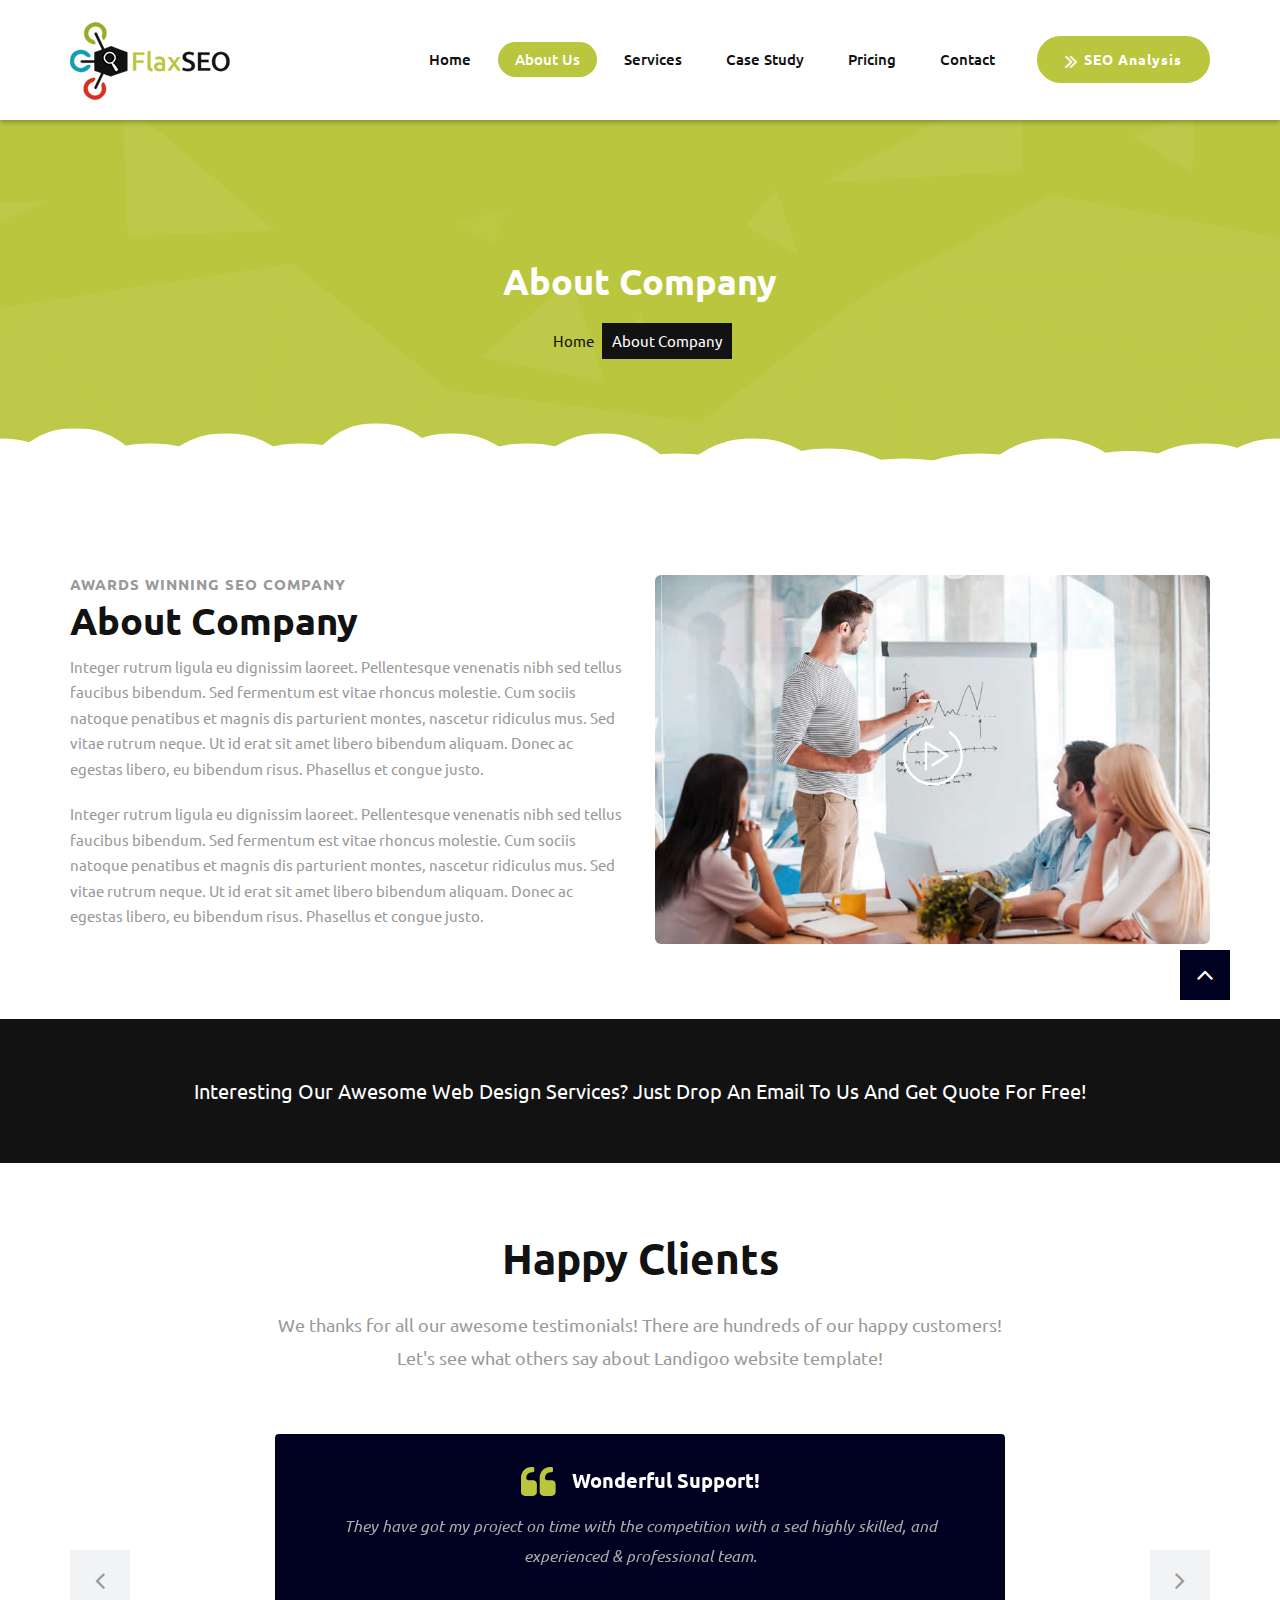
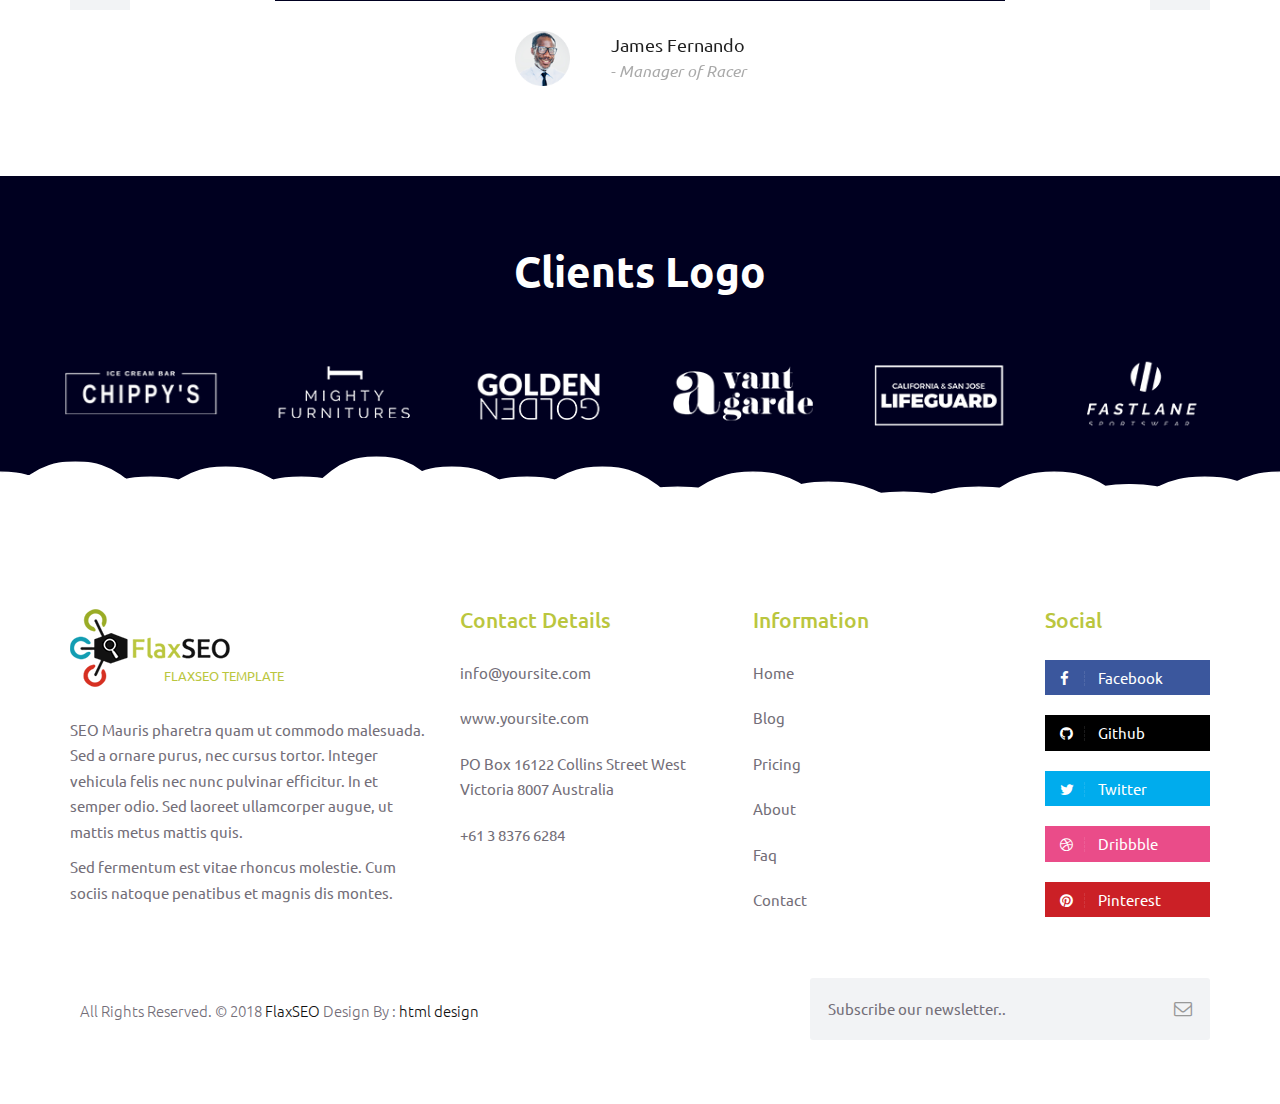
==== stanis/about.html @ b64c6bc9 "all pages" ====
<!DOCTYPE html>
<html lang="en">

    <!-- Basic -->
    <meta charset="utf-8">
    <meta http-equiv="X-UA-Compatible" content="IE=edge">   
   
    <!-- Mobile Metas -->
    <meta name="viewport" content="width=device-width, minimum-scale=1.0, maximum-scale=1.0, user-scalable=no">
 
     <!-- Site Metas -->
    <title>FlaxSEO - Responsive HTML5 Template</title>  
    <meta name="keywords" content="">
    <meta name="description" content="">
    <meta name="author" content="">

    <!-- Site Icons -->
    <link rel="shortcut icon" href="images/favicon.ico" type="image/x-icon" />
    <link rel="apple-touch-icon" href="images/apple-touch-icon.png">

    <!-- Bootstrap CSS -->
    <link rel="stylesheet" href="css/bootstrap.min.css">
    <!-- Site CSS -->
    <link rel="stylesheet" href="style.css">
    <!-- Colors CSS -->
    <link rel="stylesheet" href="css/colors.css">
    <!-- ALL VERSION CSS -->
    <link rel="stylesheet" href="css/versions.css">
    <!-- Responsive CSS -->
    <link rel="stylesheet" href="css/responsive.css">
    <!-- Custom CSS -->
    <link rel="stylesheet" href="css/custom.css">

    <!--[if lt IE 9]>
      <script src="https://oss.maxcdn.com/libs/html5shiv/3.7.0/html5shiv.js"></script>
      <script src="https://oss.maxcdn.com/libs/respond.js/1.4.2/respond.min.js"></script>
    <![endif]-->

</head>
<body class="seo_version">

	<!-- LOADER -->
	<div id="preloader">
		<div id="cupcake" class="box">
			<span class="letter">L</span>
			<div class="cupcakeCircle box">
				<div class="cupcakeInner box">
					<div class="cupcakeCore box"></div>
				</div>
			</div>
			<span class="letter box">A</span>
			<span class="letter box">D</span>
			<span class="letter box">I</span>
			<span class="letter box">N</span>
			<span class="letter box">G</span>
		</div>
	</div>
	<!-- END LOADER -->

    <header class="header header_style_01">
        <nav class="megamenu navbar navbar-default">
            <div class="container">
                <div class="navbar-header">
                    <button type="button" class="navbar-toggle collapsed" data-toggle="collapse" data-target="#navbar" aria-expanded="false" aria-controls="navbar">
                        <span class="sr-only">Toggle navigation</span>
                        <span class="icon-bar"></span>
                        <span class="icon-bar"></span>
                        <span class="icon-bar"></span>
                    </button>
                    <a class="navbar-brand" href="index.html"><img src="images/logos/logo-seo.png" alt="image"></a>
                </div>
                <div id="navbar" class="navbar-collapse collapse">
					<ul class="nav navbar-nav navbar-right hidden-md hidden-sm hidden-xs">
                        <li><a class="btn-light btn-radius btn-brd top-btn" href="#"><i class="fa fa-angle-double-right"></i>SEO Analysis</a></li>
                    </ul>
                    <ul class="nav navbar-nav navbar-right menu-top">
                        <li><a href="index.html">Home</a></li>
                        <li><a class="active" href="about.html">About Us </a></li>
                        <li><a href="services.html">Services</a></li>
                        <li><a href="case-study.html">Case Study</a></li>
                        <li><a href="pricing.html">Pricing</a></li>
                        <li><a href="contact.html">Contact</a></li>
                    </ul>
                </div>
            </div>
        </nav>
    </header>

    <div class="all-page-title" style="background-image:url(images/pattern-4.png);">
        <div class="container text-center">
            <h1>About Company</h1>
        </div>
		<!--Page -->
        <div class="page-info">
            <div class="container">
            	<div class="inner-container">
                    <ul class="bread-crumb">
                        <li><a href="index.html">Home</a></li>
                        <li><span>About Company</span></li>
                    </ul>
                </div>
            </div>
        </div>
        <!--End Page-->
    </div><!-- end section -->

    <svg id="clouds" class="hidden-xs" xmlns="http://www.w3.org/2000/svg" version="1.1" width="100%" height="100" viewBox="0 0 85 100" preserveAspectRatio="none">
        <path d="M-5 100 Q 0 20 5 100 Z
            M0 100 Q 5 0 10 100
            M5 100 Q 10 30 15 100
            M10 100 Q 15 10 20 100
            M15 100 Q 20 30 25 100
            M20 100 Q 25 -10 30 100
            M25 100 Q 30 10 35 100
            M30 100 Q 35 30 40 100
            M35 100 Q 40 10 45 100
            M40 100 Q 45 50 50 100
            M45 100 Q 50 20 55 100
            M50 100 Q 55 40 60 100
            M55 100 Q 60 60 65 100
            M60 100 Q 65 50 70 100
            M65 100 Q 70 20 75 100
            M70 100 Q 75 45 80 100
            M75 100 Q 80 30 85 100
            M80 100 Q 85 20 90 100
            M85 100 Q 90 50 95 100
            M90 100 Q 95 25 100 100
            M95 100 Q 100 15 105 100 Z">
        </path>
    </svg>

    <div id="about" class="section wb nopadtop">
        <div class="container">
            <div class="row">
				<div class="col-md-6 m40">
                    <div class="message-box">
                        <h4>Awards Winning SEO Company</h4>
                        <h2>About Company</h2>
                        <p> Integer rutrum ligula eu dignissim laoreet. Pellentesque venenatis nibh sed tellus faucibus bibendum. Sed fermentum est vitae rhoncus molestie. Cum sociis natoque penatibus et magnis dis parturient montes, nascetur ridiculus mus. Sed vitae rutrum neque. Ut id erat sit amet libero bibendum aliquam. Donec ac egestas libero, eu bibendum risus. Phasellus et congue justo. </p>
						<p> Integer rutrum ligula eu dignissim laoreet. Pellentesque venenatis nibh sed tellus faucibus bibendum. Sed fermentum est vitae rhoncus molestie. Cum sociis natoque penatibus et magnis dis parturient montes, nascetur ridiculus mus. Sed vitae rutrum neque. Ut id erat sit amet libero bibendum aliquam. Donec ac egestas libero, eu bibendum risus. Phasellus et congue justo. </p>
                    </div><!-- end messagebox -->
                </div><!-- end col -->
				
                <div class="col-md-6">
                    <div class="post-media wow fadeIn">
                        <img src="uploads/about_01.jpg" alt="" class="img-responsive img-rounded">
                        <a href="http://www.youtube.com/watch?v=nrJtHemSPW4" data-rel="prettyPhoto[gal]" class="playbutton"><i class="flaticon-play-button"></i></a>
                    </div><!-- end media -->
                </div><!-- end col -->
            </div><!-- end row -->
        </div><!-- end container -->
    </div><!-- end section -->

    <section class="section nopad cac text-center">
        <a href="#"><h3>Interesting our awesome web design services? Just drop an email to us and get quote for free!</h3></a>
    </section>

    <div id="testimonials" class="section wb">
        <div class="container">
            <div class="section-title text-center">
                <h3>Happy Clients</h3>
                <p class="lead">We thanks for all our awesome testimonials! There are hundreds of our happy customers! <br>Let's see what others say about Landigoo website template!</p>
            </div><!-- end title -->

            <div class="row">
                <div class="col-md-12 col-sm-12">
                    <div class="testi-carousel owl-carousel owl-theme">
                        <div class="testimonial clearfix">
                            <div class="desc">
                                <h3><i class="fa fa-quote-left"></i> Wonderful Support!</h3>
                                <p class="lead">They have got my project on time with the competition with a sed highly skilled, and experienced & professional team.</p>
                            </div>
                            <div class="testi-meta">
                                <img src="uploads/testi_01.png" alt="" class="img-responsive alignleft">
                                <h4>James Fernando <small>- Manager of Racer</small></h4>
                            </div>
                            <!-- end testi-meta -->
                        </div>
                        <!-- end testimonial -->

                        <div class="testimonial clearfix">
                            <div class="desc">
                                <h3><i class="fa fa-quote-left"></i> Awesome Services!</h3>
                                <p class="lead">Explain to you how all this mistaken idea of denouncing pleasure and praising pain was born and I will give you completed.</p>
                            </div>
                            <div class="testi-meta">
                                <img src="uploads/testi_02.png" alt="" class="img-responsive alignleft">
                                <h4>Jacques Philips <small>- Designer</small></h4>
                            </div>
                            <!-- end testi-meta -->
                        </div>
                        <!-- end testimonial -->

                        <div class="testimonial clearfix">
                            <div class="desc">
                                <h3><i class="fa fa-quote-left"></i> Great & Talented Team!</h3>
                                <p class="lead">The master-builder of human happines no one rejects, dislikes avoids pleasure itself, because it is very pursue pleasure. </p>
                            </div>
                            <div class="testi-meta">
                                <img src="uploads/testi_03.png" alt="" class="img-responsive alignleft">
                                <h4>Venanda Mercy <small>- Newyork City</small></h4>
                            </div>
                            <!-- end testi-meta -->
                        </div>
                        <!-- end testimonial -->
                        <div class="testimonial clearfix">
                            <div class="desc">
                                <h3><i class="fa fa-quote-left"></i> Wonderful Support!</h3>
                                <p class="lead">They have got my project on time with the competition with a sed highly skilled, and experienced & professional team.</p>
                            </div>
                            <div class="testi-meta">
                                <img src="uploads/testi_01.png" alt="" class="img-responsive alignleft">
                                <h4>James Fernando <small>- Manager of Racer</small></h4>
                            </div>
                            <!-- end testi-meta -->
                        </div>
                        <!-- end testimonial -->

                        <div class="testimonial clearfix">
                            <div class="desc">
                                <h3><i class="fa fa-quote-left"></i> Awesome Services!</h3>
                                <p class="lead">Explain to you how all this mistaken idea of denouncing pleasure and praising pain was born and I will give you completed.</p>
                            </div>
                            <div class="testi-meta">
                                <img src="uploads/testi_02.png" alt="" class="img-responsive alignleft">
                                <h4>Jacques Philips <small>- Designer</small></h4>
                            </div>
                            <!-- end testi-meta -->
                        </div>
                        <!-- end testimonial -->

                        <div class="testimonial clearfix">
                            <div class="desc">
                                <h3><i class="fa fa-quote-left"></i> Great & Talented Team!</h3>
                                <p class="lead">The master-builder of human happines no one rejects, dislikes avoids pleasure itself, because it is very pursue pleasure. </p>
                            </div>
                            <div class="testi-meta">
                                <img src="uploads/testi_03.png" alt="" class="img-responsive alignleft">
                                <h4>Venanda Mercy <small>- Newyork City</small></h4>
                            </div>
                            <!-- end testi-meta -->
                        </div><!-- end testimonial -->
                    </div><!-- end carousel -->
                </div><!-- end col -->
            </div><!-- end row -->
        </div><!-- end container -->
    </div><!-- end section -->

    <div id="support" class="section db">
        <div class="container">
            <div class="section-title text-center">
                <h3>Clients Logo</h3>
            </div><!-- end title -->

            <div class="row">
                <div id="logo-carousel" class="owl-carousel">
					<div> <img src="uploads/logo_01.png" alt=""> </div>
					<div> <img src="uploads/logo_02.png" alt=""> </div>
					<div> <img src="uploads/logo_03.png" alt=""> </div>
					<div> <img src="uploads/logo_04.png" alt=""> </div>
					<div> <img src="uploads/logo_05.png" alt=""> </div>
					<div> <img src="uploads/logo_06.png" alt=""> </div>
					<div> <img src="uploads/logo_01.png" alt=""> </div>
					<div> <img src="uploads/logo_02.png" alt=""> </div>
				</div>
            </div><!-- end row -->
        </div><!-- end container -->
    </div><!-- end section -->

    <svg id="clouds1" class="hidden-xs" xmlns="http://www.w3.org/2000/svg" version="1.1" width="100%" height="100" viewBox="0 0 85 100" preserveAspectRatio="none">
        <path d="M-5 100 Q 0 20 5 100 Z
            M0 100 Q 5 0 10 100
            M5 100 Q 10 30 15 100
            M10 100 Q 15 10 20 100
            M15 100 Q 20 30 25 100
            M20 100 Q 25 -10 30 100
            M25 100 Q 30 10 35 100
            M30 100 Q 35 30 40 100
            M35 100 Q 40 10 45 100
            M40 100 Q 45 50 50 100
            M45 100 Q 50 20 55 100
            M50 100 Q 55 40 60 100
            M55 100 Q 60 60 65 100
            M60 100 Q 65 50 70 100
            M65 100 Q 70 20 75 100
            M70 100 Q 75 45 80 100
            M75 100 Q 80 30 85 100
            M80 100 Q 85 20 90 100
            M85 100 Q 90 50 95 100
            M90 100 Q 95 25 100 100
            M95 100 Q 100 15 105 100 Z">
        </path>
    </svg>

	<footer class="footer">
        <div class="container">
            <div class="row">
                <div class="col-md-4 col-sm-4 col-xs-12">
                    <div class="widget clearfix">
                        <div class="widget-title">
                            <img src="images/logos/logo-light.png" alt="">
                            <small>FlaxSEO Template</small>
                        </div>
                        <p> SEO Mauris pharetra quam ut commodo malesuada. Sed a ornare purus, nec cursus tortor. Integer vehicula felis nec nunc pulvinar efficitur. In et semper odio. Sed laoreet ullamcorper augue, ut mattis metus mattis quis.</p>
                        <p>Sed fermentum est vitae rhoncus molestie. Cum sociis natoque penatibus et magnis dis montes.</p>
                    </div><!-- end clearfix -->
                </div><!-- end col -->

                <div class="col-md-3 col-sm-3 col-xs-12">
                    <div class="widget clearfix">
                        <div class="widget-title">
                            <h3>Contact Details</h3>
                        </div>

                        <ul class="footer-links">
                            <li><a href="mailto:#">info@yoursite.com</a></li>
                            <li><a href="#">www.yoursite.com</a></li>
                            <li>PO Box 16122 Collins Street West Victoria 8007 Australia</li>
                            <li>+61 3 8376 6284</li>
                        </ul><!-- end links -->
                    </div><!-- end clearfix -->
                </div><!-- end col -->

                <div class="col-md-3 col-sm-3 col-xs-12">
                    <div class="widget clearfix">
                        <div class="widget-title">
                            <h3>Information</h3>
                        </div>

                        <ul class="footer-links">
                            <li><a href="#">Home</a></li>
                            <li><a href="#">Blog</a></li>
                            <li><a href="#">Pricing</a></li>
							<li><a href="#">About</a></li>
							<li><a href="#">Faq</a></li>
							<li><a href="#">Contact</a></li>
                        </ul><!-- end links -->
                    </div><!-- end clearfix -->
                </div><!-- end col -->

                <div class="col-md-2 col-sm-2 col-xs-12">
                    <div class="widget clearfix">
                        <div class="widget-title">
                            <h3>Social</h3>
                        </div>
                        <ul class="footer-links social-md">
                            <li><a class="fb" href="#"><i class="fa fa-facebook"></i> Facebook</a></li>
                            <li><a class="gi" href="#"><i class="fa fa-github"></i> Github</a></li>
                            <li><a class="tw" href="#"><i class="fa fa-twitter"></i> Twitter</a></li>
                            <li><a class="dr" href="#"><i class="fa fa-dribbble"></i> Dribbble</a></li>
                            <li><a class="pi" href="#"><i class="fa fa-pinterest"></i> Pinterest</a></li>
                        </ul><!-- end links -->
                    </div><!-- end clearfix -->
                </div><!-- end col -->
            </div><!-- end row -->
        </div><!-- end container -->
    </footer><!-- end footer -->
	
    <div class="copyrights">
        <div class="container">
            <div class="footer-distributed">
                <div class="footer-left">
                    <p class="footer-company-name">All Rights Reserved. &copy; 2018 <a href="#">FlaxSEO</a> Design By : <a href="https://html.design/">html design</a></p>
                </div>

                <div class="footer-right">
                    <form method="get" action="#">
                        <input placeholder="Subscribe our newsletter.." name="search">
                        <i class="fa fa-envelope-o"></i>
                    </form>
                </div>
            </div>
        </div><!-- end container -->
    </div><!-- end copyrights -->

    <a href="#" id="scroll-to-top" class="dmtop global-radius"><i class="fa fa-angle-up"></i></a>

    <!-- ALL JS FILES -->
    <script src="js/all.js"></script>
    <!-- ALL PLUGINS -->
    <script src="js/custom.js"></script>

</body>
</html>
---- stanis/style.css ----
/*------------------------------------------------------------------
    Version: 1.0
-------------------------------------------------------------------*/


/*------------------------------------------------------------------
    [Table of contents]

    1. IMPORT FONTS
    2. IMPORT FILES
    3. SKELETON
    4. WP CORE
    5. HEADER
    6. SECTIONS
    7. SECTIONS
    8. PORTFOLIO
    9. TESTIMONIALS
    10. PRICING TABLES
    11. ICON BOXES
    12. MESSAGE BOXES
    13. FEATURES
    14. CONTACT
    15. FOOTER
    16. MISC
    17. BUTTONS
-------------------------------------------------------------------*/


/*------------------------------------------------------------------
    IMPORT FONTS
-------------------------------------------------------------------*/

@import url('https://fonts.googleapis.com/css?family=Ubuntu:300,400,500,700');

/*------------------------------------------------------------------
    IMPORT FILES
-------------------------------------------------------------------*/

@import url(css/animate.css);
@import url(css/flaticon.css);
@import url(css/prettyPhoto.css);
@import url(css/owl.carousel.css);
@import url(css/font-awesome.min.css);

/*------------------------------------------------------------------
    SKELETON
-------------------------------------------------------------------*/

body {
    color: #999;
    font-size: 15px;
    font-family: 'Ubuntu', sans-serif; 
    line-height: 1.7;
}

body.demos .section {
    background: url(images/bg.png) repeat top center #f2f3f5;
}

body.demos .section-title img {
    max-width: 280px;
    display: block;
    margin: 10px auto;
}

body.demos .service-widget h3 {
    border-bottom: 1px solid #ededed;
    font-size: 18px;
    padding: 20px 0;
    background-color: #ffffff;
}

body.demos .service-widget {
    margin: 0 0 30px;
    padding: 30px;
    background-color: #fff
}

body.demos .container-fluid {
    max-width: 1080px
}

a {
    color: #1f1f1f;
    text-decoration: none !important;
    outline: none !important;
    -webkit-transition: all .3s ease-in-out;
    -moz-transition: all .3s ease-in-out;
    -ms-transition: all .3s ease-in-out;
    -o-transition: all .3s ease-in-out;
    transition: all .3s ease-in-out;
}

h1,
h2,
h3,
h4,
h5,
h6 {
    letter-spacing: 0;
    font-weight: normal;
    position: relative;
    padding: 0 0 10px 0;
    font-weight: normal;
    line-height: 120% !important;
    color: #121212;
    margin: 0
}

h1 {
    font-size: 24px
}

h2 {
    font-size: 22px
}

h3 {
    font-size: 18px
}

h4 {
    font-size: 16px
}

h5 {
    font-size: 14px
}

h6 {
    font-size: 13px
}

h1 a,
h2 a,
h3 a,
h4 a,
h5 a,
h6 a {
    color: #212121;
    text-decoration: none!important;
    opacity: 1
}

h1 a:hover,
h2 a:hover,
h3 a:hover,
h4 a:hover,
h5 a:hover,
h6 a:hover {
    opacity: .8
}

a {
    color: #1f1f1f;
    text-decoration: none;
    outline: none;
}

a,
.btn {
    text-decoration: none !important;
    outline: none !important;
    -webkit-transition: all .3s ease-in-out;
    -moz-transition: all .3s ease-in-out;
    -ms-transition: all .3s ease-in-out;
    -o-transition: all .3s ease-in-out;
    transition: all .3s ease-in-out;
}

.btn-custom {
    margin-top: 20px;
    background-color: transparent !important;
    border: 2px solid #ddd;
    padding: 12px 40px;
    font-size: 16px;
}

.lead {
    font-size: 18px;
    line-height: 30px;
    color: #767676;
    margin: 0;
    padding: 0;
}

blockquote {
    margin: 20px 0 20px;
    padding: 30px;
}

ul, li, ol{
	margin: 0px;
	padding: 0px;
	list-style: none;
}


/*------------------------------------------------------------------
    WP CORE
-------------------------------------------------------------------*/

.first {
    clear: both
}

.last {
    margin-right: 0
}

.alignnone {
    margin: 5px 20px 20px 0;
}

.aligncenter,
div.aligncenter {
    display: block;
    margin: 5px auto 5px auto;
}

.alignright {
    float: right;
    margin: 10px 0 20px 20px;
}

.alignleft {
    float: left;
    margin: 10px 20px 20px 0;
}

a img.alignright {
    float: right;
    margin: 10px 0 20px 20px;
}

a img.alignnone {
    margin: 10px 20px 20px 0;
}

a img.alignleft {
    float: left;
    margin: 10px 20px 20px 0;
}

a img.aligncenter {
    display: block;
    margin-left: auto;
    margin-right: auto
}

.wp-caption {
    background: #fff;
    border: 1px solid #f0f0f0;
    max-width: 96%;
    /* Image does not overflow the content area */
    padding: 5px 3px 10px;
    text-align: center;
}

.wp-caption.alignnone {
    margin: 5px 20px 20px 0;
}

.wp-caption.alignleft {
    margin: 5px 20px 20px 0;
}

.wp-caption.alignright {
    margin: 5px 0 20px 20px;
}

.wp-caption img {
    border: 0 none;
    height: auto;
    margin: 0;
    max-width: 98.5%;
    padding: 0;
    width: auto;
}

.wp-caption p.wp-caption-text {
    font-size: 11px;
    line-height: 17px;
    margin: 0;
    padding: 0 4px 5px;
}


/* Text meant only for screen readers. */

.screen-reader-text {
    clip: rect(1px, 1px, 1px, 1px);
    position: absolute !important;
    height: 1px;
    width: 1px;
    overflow: hidden;
}

.screen-reader-text:focus {
    background-color: #f1f1f1;
    border-radius: 3px;
    box-shadow: 0 0 2px 2px rgba(0, 0, 0, 0.6);
    clip: auto !important;
    color: #21759b;
    display: block;
    font-size: 14px;
    font-size: 0.875rem;
    font-weight: bold;
    height: auto;
    left: 5px;
    line-height: normal;
    padding: 15px 23px 14px;
    text-decoration: none;
    top: 5px;
    width: auto;
    z-index: 100000;
    /* Above WP toolbar. */
}

/*------------------------------------------------------------------
    Preloader
-------------------------------------------------------------------*/

#cupcake{
	flex-direction:row;
	-webkit-flex-direction:row;
	-ms-flex-direction:row;
	-mos-flex-direction:row;
	-o-flex-direction:row;
	justify-content:center;
	-webkit-justify-content:center;
	-ms-justify-content:center;
	height:100%;
	width:100%;
	background-color:#bac63e;    
}

.letter{
    font-size:100px;
    color:#222;
    font-family:tahoma;
}

.box{
    display: box;
	display: -webkit-box;
	display: -moz-box;
	display: -ms-flexbox;
	display: -webkit-flex;
	display: flex;
}

.cupcakeCircle, .cupcakeInner, .cupcakeCore{
     border-radius:50%;
    -webkit-border-radius:50%;
    -moz-border-radius:50%;
    -ms-border-radius:50%;
}

.cupcake, .letter, .cupcakeCircle, .cupcakeInner, .cupcakeCore{
    flex:none;
    -webkit-flex:none;
    -moz-flex:none;
    -ms-flex:none;
    -o-flex:none;
}

.letter, .cupcakeCircle{
    align-self:center;
    -webkit-align-self:center;
    -moz-align-self:center;
    -o-align-self:center;
    -ms-align-self:center;
}
.cupcakeCircle{
    align-items:center;
    -ms-align-items:center;
    justify-content:center;
    -ms-justify-content:center;
    height:100px;
    width:100px;
    background-color:#222;
}

.cupcakeInner{
    align-self:center;
    -ms-align-self:center;
    justify-content:center;
    -ms-justify-content:center;
    height:50%;
    width:50%;
    background-color:#bac63e;
    -webkit-animation-name:cupcakeAnimate;
    -webkit-animation-duration:500ms;
    -webkit-animation-direction:alternate;
    -webkit-animation-timing-function:ease-in-out;
    -webkit-animation-iteration-count:infinite;
    
}
.cupcakeCore{
    align-self:center;
    -ms-align-self:center;
    height:25%;
    width:25%;
    background-color:#222;
    -webkit-animation-name:coreAnimate;
    -webkit-animation-duration:1s;
    -webkit-animation-direction:alternate;
    -webkit-animation-timing-function:ease-in-out;
    -webkit-animation-iteration-count:infinite;
}

@-webkit-keyframes cupcakeAnimate{
        to{ height:90%; width:90%; }
}
@keyframes cupcakeAnimate{
    to{ height:90%; width:90%; }
}

@-webkit-keyframes coreAnimate{
    to{ height:90%; width:90%; }
}
@keyframes coreAnimate{
    to{ height:90%; width:90%; }
}



/*------------------------------------------------------------------
    HEADER
-------------------------------------------------------------------*/

.megamenu .nav,
.megamenu .collapse,
.megamenu .dropup,
.megamenu .dropdown {
    position: static;
}

.megamenu .container-fluid {
    position: relative;
}

.megamenu .dropdown-menu {
    left: auto;
}

.megamenu .megamenu-content {
    padding: 20px 30px;
}

.megamenu .dropdown.megamenu-fw .dropdown-menu {
    left: 0;
    right: 0;
}

.megamenu .list-unstyled {
    min-width: 200px;
}

.header_style_01 {
    background-color: rgba(255, 255, 255, 1);
    display: block;
    left: 0;
    padding: 20px 40px;
    position: absolute;
    right: 0;
    top: 0;
    width: 100%;
    z-index: 111;
	-webkit-box-shadow: 0px 2px 5px 0px rgba(0,0,0,0.30);
	-moz-box-shadow: 0px 2px 5px 0px rgba(0,0,0,0.30);
	box-shadow: 0px 2px 5px 0px rgba(0,0,0,0.30);
}

.header_style_01 .navbar-default {
    background-color: transparent;
    border: 0;
}

.header_style_01 .navbar,
.header_style_01 .navbar-nav,
.header_style_01 .navbar-default,
.header_style_01 .nav {
    margin-bottom: 0 !important;
}

.header_style_01 .navbar-brand {
    padding: 2px 15px 0 15px;
	height: auto;
}

.header_style_01 .navbar-default .navbar-nav > li > a {
    border-radius: 0;
    color: #121212;
    font-size: 15px;
    font-style: normal;
    font-weight: 400;
    text-transform: capitalize;
    background-color: transparent;
}

.header_style_01 .navbar-default .navbar-nav > li a {
    background-color: transparent;
	font-weight: 500;
	padding: 7px 17px 7px;
	-webkit-border-radius: 33px;
	-ms-border-radius: 33px;
	border-radius: 33px;
	line-height: 21px;
}

.header_style_01 .navbar-default .navbar-nav > li:hover a,
.header_style_01 .navbar-default .navbar-nav > li:focus a {
    background-color: #bac63e;
	color: #ffffff;
}

.header_style_01 .navbar-default .navbar-nav > li a.active{
	background-color: #bac63e;
	color: #ffffff;
}

.header_style_01 .navbar-right > li {
	margin-left: 10px;
    -webkit-transition: all .3s ease-in-out;
    -moz-transition: all .3s ease-in-out;
    -ms-transition: all .3s ease-in-out;
    -o-transition: all .3s ease-in-out;
    transition: all .3s ease-in-out;
}

.header_style_01 .navbar-right > li > a {
    padding-bottom: 10px;
    padding-top: 10px;
}

li.social-links {
    margin: 0 8px;
}

li.social-links a {
    padding: 13px 0 !important;
}

.affix-top {
    overflow: hidden;
    visibility: visible;
    opacity: 1;
    top: -100%;
}

.navbar-nav li {
    position: relative;
}

.navbar-nav span {
    font-size: 24px;
    position: absolute;
    right: 2px;
    top: 13px;
}

.header_style_01 .navbar-default .navbar-nav > li a.btn-light.top-btn{
	position: relative;
	line-height: 24px;
	color: #ffffff;
	font-size: 14px;
	font-weight: 700;
	padding: 9px 26px;
	border-radius: 50px;
	letter-spacing: 1px;
	margin-top: 16px;
	background-color: #bac63e;
	border: 2px solid #bac63e;
	transition: all 0.3s ease;
	-moz-transition: all 0.3s ease;
	-webkit-transition: all 0.3s ease;
	-ms-transition: all 0.3s ease;
	-o-transition: all 0.3s ease;
}

.header_style_01 .navbar-default .navbar-nav > li a.btn-light.top-btn:hover{
	color: #bac63e;
	border-color: #bac63e;
	background: none;
}

.menu-top{
	margin-top: 22px;
}

.fixed-menu .navbar-default{
	position: fixed;
	visibility: hidden;
	left: 0px;
	top: 0px;
	width: 100%;
	padding: 0px 0px;
	background: #ffffff;
	z-index: 0;
	transition: all 500ms ease;
	-moz-transition: all 500ms ease;
	-webkit-transition: all 500ms ease;
	-ms-transition: all 500ms ease;
	-o-transition: all 500ms ease;
	z-index: 999;
	opacity: 1;
	visibility: visible;
	-ms-animation-name: fadeInDown;
	-moz-animation-name: fadeInDown;
	-op-animation-name: fadeInDown;
	-webkit-animation-name: fadeInDown;
	animation-name: fadeInDown;
	-ms-animation-duration: 500ms;
	-moz-animation-duration: 500ms;
	-op-animation-duration: 500ms;
	-webkit-animation-duration: 500ms;
	animation-duration: 500ms;
	-ms-animation-timing-function: linear;
	-moz-animation-timing-function: linear;
	-op-animation-timing-function: linear;
	-webkit-animation-timing-function: linear;
	animation-timing-function: linear;
	-ms-animation-iteration-count: 1;
	-moz-animation-iteration-count: 1;
	-op-animation-iteration-count: 1;
	-webkit-animation-iteration-count: 1;
	animation-iteration-count: 1;
}

.fixed-menu .navbar-default{
	padding: 15px 0px;
	box-shadow: 0 0 8px 0 rgba(0,0,0,.12);
}



/*------------------------------------------------------------------
    SECTIONS
-------------------------------------------------------------------*/

.parallax {
    background-attachment: fixed;
    background-size: cover;
    height: 100%;
    padding: 120px 0;
    position: relative;
    width: 100%;
}

.parallax.parallax-off {
    background-attachment: scroll !important;
    display: block;
    height: 100%;
    min-height: 100%;
    overflow: hidden;
    position: relative;
    background-position: center center;
    vertical-align: sub;
    width: 100%;
    z-index: 2;
}

.no-scroll-xy {
    overflow: hidden !important;
    -webkit-transition: all .4s ease-in-out;
    -moz-transition: all .4s ease-in-out;
    -ms-transition: all .4s ease-in-out;
    -o-transition: all .4s ease-in-out;
    transition: all .4s ease-in-out;
}

.section {
    display: block;
    position: relative;
    overflow: hidden;
    padding: 70px 0;
}

.noover {
    overflow: visible;
}

.noover .btn-dark {
    border: 0 !important;
}

.nopad {
    padding: 0;
}

.nopadtop {
    padding-top: 0;
}

.section.wb {
    background-color: #ffffff;
}

.section.lb {
    background-color: #f2f3f5;
}

.section.db {
    background-color: #1f1f1f;
}

.section.color1 {
    background-color: #448AFF;
}

.first-section {
    display: block;
    position: relative;
    overflow: hidden;
    padding: 16em 0 13em;
}

.first-section h2 {
    color: #ffffff;
    font-size: 68px;
    font-weight: 300;
    text-transform: capitalize;
    display: block;
    margin: 0;
    padding: 0 0 30px;
    position: relative;
}

.first-section .lead {
    font-size: 21px;
    font-weight: 300;
    padding: 0 0 40px;
    margin: 0;
    line-height: inherit;
    color: #ffffff;
}

.macbookright {
    width: 980px;
    position: absolute;
    right: -15%;
    bottom: -6%;
}

.section-title {
    display: block;
    position: relative;
    margin-bottom: 60px;
}

.section-title p {
    color: #999;
    font-weight: 400;
    font-size: 18px;
    line-height: 33px;
    margin: 0;
}

.section-title h3 {
    font-size: 42px;
    font-weight: 300;
    line-height: 62px;
    margin: 0 0 25px;
    padding: 0;
    text-transform: none;
}

.section.colorsection p,
.section.colorsection h3,
.section.db h3 {
    color: #ffffff;
}


body.seo_version .btn-light.ban-btn{
	padding: 13px 40px;
	font-size: 18px;
	border: 2px solid #ffffff;
	color: #ffffff;
	background-color: #121212;
}

.who{
	padding: 15px 10px;
	box-shadow: 0 0 15px rgba(0,0,0,0.14);
}

.progress-bar-success{
	background: #bac63e;
	box-shadow: none;
}




/*------------------------------------------------------------------
    PORTFOLIO
-------------------------------------------------------------------*/

.item-h2,
.item-h1 {
    height: 100% !important;
    height: auto !important;
}

.isotope-item {
    z-index: 2;
    padding: 0;
}

.isotope-hidden.isotope-item {
    pointer-events: none;
    z-index: 1;
}

.isotope,
.isotope .isotope-item {
    /* change duration value to whatever you like */
    -webkit-transition-duration: 0.8s;
    -moz-transition-duration: 0.8s;
    transition-duration: 0.8s;
}

.isotope {
    -webkit-transition-property: height, width;
    -moz-transition-property: height, width;
    transition-property: height, width;
}

.isotope .isotope-item {
    -webkit-transition-property: -webkit-transform, opacity;
    -moz-transition-property: -moz-transform, opacity;
    transition-property: transform, opacity;
}

.portfolio-filter ul {
    padding: 0;
    z-index: 2;
    display: block;
    position: relative;
    margin: 0;
}

.portfolio-filter ul li {
    border-radius: 0;
    display: inline-block;
    margin: 0 5px 0 0;
    text-decoration: none;
    text-transform: uppercase;
    vertical-align: middle;
}

.portfolio-filter ul li:last-child:after {
    content: "";
}

.portfolio-filter ul li .btn-dark {
    box-shadow: none;
    background-color: transparent;
    border: 1px solid #e6e7e6 !important;
    color: #1f1f1f;
    font-weight: 400;
    font-size: 13px;
    padding: 10px 30px;
}

.da-thumbs {
    list-style: none;
    position: relative;
    padding: 0;
}

.da-thumbs .pitem {
    margin: 0;
    padding: 15px;
    position: relative;
}

.da-thumbs .pitem a,
.da-thumbs .pitem a img {
    display: block;
    position: relative;
}

.da-thumbs .pitem a {
    overflow: hidden;
}

.da-thumbs .pitem a div {
    position: absolute;
    background-color: rgba(0, 0, 0, 0.8);
    width: 100%;
    height: 100%;
}

.da-thumbs .pitem a div h3 {
    display: block;
    color: #ffffff;
    font-size: 20px;
    padding: 30px 15px;
    text-transform: capitalize;
    font-weight: normal;
}

.da-thumbs .pitem a div h3 small {
    display: block;
    color: #ffffff;
    margin-top: 5px;
    font-size: 13px;
    font-weight: 300;
}

.da-thumbs .pitem a div i {
    background-color: #1f1f1f;
    position: absolute;
    color: #ffffff !important;
    bottom: 0;
    font-size: 15px;
    z-index: 12;
    right: 0;
    width: 40px;
    height: 40px;
    line-height: 40px;
    text-align: center;
}

.da-thumbs .pitem a div p{
	padding: 0px 15px;
}

.da-thumbs .pitem a div h3{
	padding: 10px 15px;
}


/*------------------------------------------------------------------
    TESTIMONIALS
-------------------------------------------------------------------*/

.logos img {
    margin: auto;
    display: block;
    text-align: center;
    width: 100%;
    opacity: 0.3;
}

.logos img:hover {
    opacity: 0.5;
}

.desc h3 i {
    color: #2f2f2f;
    font-size: 37px;
    vertical-align: middle;
    margin-right: 12px;
}

.desc {
    padding: 30px;
    position: relative;
    background: #000;
    border: 1px solid #111111;
}

.testi-meta {
    display: block;
	max-width: 250px;
	margin: 0 auto;
	margin-top: 20px;
}

.testimonial h4 {
    font-size: 18px;
    color: #ffffff;
    padding: 13px 0 0;
}

.testimonial img {
    max-width: 55px;
}

.testimonial small {
    margin-top: 7px;
    font-size: 16px;
    display: block;
}

.testimonial {
    background-color: transparent;
	text-align: center;
	max-width: 730px;
	margin: 0 auto;
	border-radius: 4px;
	overflow: hidden;
}

.testimonial h3 {
    padding: 0 0 10px;
    font-size: 20px;
    font-weight: 700;
}

.testimonial small,
.testimonial .lead {
    background-color: transparent;
    color: #aaa;
    display: block;
    font-size: 16px;
    font-style: italic;
    line-height: 30px;
    margin: 0;
    padding: 0;
    position: relative;
}

.testimonial p:after {
    display: none;
}


/*------------------------------------------------------------------
    PRICING TABLES
-------------------------------------------------------------------*/

.pricing-bg{
	background: url("images/pattern.png");
	position: relative;
}

.pricing-bg::before{
	content: " ";
	position: absolute;
	width: 100%;
	height: 100%;
	background: rgba(0,0,0,0.5);
	top: 0px;
	left: 0px;
}

.pricing-bg .section-title h3{
	color: #ffffff;
}

.pricing-bg .section-title p{
	color: #ffffff;
}

.pricing-table {
    margin: 0px;
    background: #fff;
    box-shadow: 0 5px 14px rgba(0, 0, 0, 0.1);
}

.pricing-table i {
    width: 30px;
    color: #c2c2c2;
    display: inline-block;
    margin-right: 10px;
    padding-right: 5px;
    border-right: 1px solid #ececec;
}

.pricing-table .btn-dark {
    padding: 10px 24px;
    font-size: 15px;
}

.pricing-table strong {
    font-weight: 600;
    margin-right: 6px;
    color: #1f1f1f;
}

.pricing-table-header {
	position: relative;
    padding: 30px 0 25px 0;
    background: #ffffff;
	border-radius: 100px 0px 100px 50px;
}

.pricing-table-header h2 {
    font-size: 31px;
    margin: 0;
    padding: 0;
    font-weight: 500;
}

.pricing-table-header h3 {
    font-size: 15px;
    font-weight: 500;
    color: #aaaaaa;
    margin-top: 10px;
    text-transform: uppercase;
}

.pricing-table-header span{
	position: absolute;
	right: 0px;
	top: 0px;
	background: #121212;
	padding: 5px 10px;
	text-transform: uppercase;
	box-shadow: 0 5px 14px rgba(0, 0, 0, 0.1);
}

.pricing-table-space {
    height: 10px;
}

.pricing-table-text {
    margin: 15px 30px 0 30px;
    padding: 0 10px 15px 10px;
    border-bottom: 1px solid #ececec;
    font-weight: 300;
    line-height: 30px;
    color: #c2c2c2;
    font-size: 16px;
}

.pricing-table-text p {
    font-weight: 400;
}

.pricing-table-features {
    margin: 15px 30px 0 30px;
    padding: 0px 20px;
    text-align: left;
    line-height: 30px;
    font-size: 16px;
    color: #c2c2c2;
}

.pricing-table-features p{
	border-bottom: 1px solid #ececec;
	padding-bottom: 10px;
}

.pricing-table-highlighted h3,
.pricing-table-highlighted h2 {
    color: #ffffff !important;
}

.pricing-table-sign-up {
    margin-top: 25px;
    padding-bottom: 30px;
}


/* Highlighted table */

.pricing-table-highlighted {
    margin-top: 0;
}

.m130 {
    margin-top: 130px;
}

.nav-pills {
    border: 1px solid #e1e1e1;
}

.nav-pills > li {
    width: 50%;
    padding: 10px;
    float: left;
    margin: 0 !important;
}

.nav-pills > li > a {
    margin: 0!important;
    text-align: center;
    background-color: #f4f4f4;
}


/*------------------------------------------------------------------
    ICON BOXES
-------------------------------------------------------------------*/

.icon-wrapper {
    position: relative;
    cursor: pointer;
    display: block;
    z-index: 1;
}

.icon-wrapper i {
    width: 75px;
    height: 75px;
    text-align: center;
    line-height: 75px;
    font-size: 28px;
    background-color: #f2f3f5;
    color: #1f1f1f;
    margin-top: 0;
}

.small-icons.icon-wrapper:hover i,
.small-icons.icon-wrapper:hover i:hover,
.small-icons.icon-wrapper i {
    width: auto !important;
    height: auto !important;
    line-height: 1 !important;
    padding: 0 !important;
    color: #e3e3e3 !important;
    background-color: transparent !important;
    background: none !important;
    margin-right: 10px !important;
    vertical-align: middle;
    font-size: 24px !important;
}

.small-icons.icon-wrapper h3 {
    font-size: 18px;
    padding-bottom: 5px;
}

.small-icons.icon-wrapper p {
    padding: 0;
    margin: 0;
}

.icon-wrapper h3 {
    font-size: 21px;
    padding: 0 0 15px;
    margin: 0;
}

.icon-wrapper p {
    margin-bottom: 0;
    padding-left: 95px;
}

.icon-wrapper p small {
    display: block;
    color: #999;
    margin-top: 10px;
    text-transform: none;
    font-weight: 600;
    font-size: 16px;
}

.icon-wrapper p small:after {
    content: "\f105";
    font-family: FontAwesome;
    margin-left: 5px;
    font-size: 11px;
}

.effect-1 {
    display: inline-block;
    cursor: pointer;
    text-align: center;
    position: relative;
    text-decoration: none;
    z-index: 1;
}

.effect-1:after {
    pointer-events: none;
    position: absolute;
    width: 100%;
    height: 100%;
    border-radius: 50%;
    content: '';
    -webkit-box-sizing: content-box;
    -moz-box-sizing: content-box;
    box-sizing: content-box;
}

.effect-1 {
    -webkit-transition: background 0.2s, color 0.2s;
    -moz-transition: background 0.2s, color 0.2s;
    transition: background 0.2s, color 0.2s;
}

.effect-1:after {
    top: -7px;
    left: -7px;
    padding: 7px;
    box-shadow: 0 0 0 2px #2750ff;
    -webkit-transition: -webkit-transform 0.2s, opacity 0.2s;
    -webkit-transform: scale(.8);
    -moz-transition: -moz-transform 0.2s, opacity 0.2s;
    -moz-transform: scale(.8);
    -ms-transform: scale(.8);
    transition: transform 0.2s, opacity 0.2s;
    transform: scale(.8);
    opacity: 0;
}

.effect-1:hover:after {
    -webkit-transform: scale(1);
    -moz-transform: scale(1);
    -ms-transform: scale(1);
    transform: scale(1);
    opacity: 1;
}

.effect-1:after {
    -webkit-transform: scale(1.2);
    -moz-transform: scale(1.2);
    -ms-transform: scale(1.2);
    transform: scale(1.2);
}

.effect-1:hover:after {
    -webkit-transform: scale(1);
    -moz-transform: scale(1);
    -ms-transform: scale(1);
    transform: scale(1);
    opacity: 1;
}


/*------------------------------------------------------------------
    MESSAGE BOXES
-------------------------------------------------------------------*/

.service-widget h3 {
    font-size: 21px;
    color: #ffffff;
    padding: 20px 0 12px;
    margin: 0;
}

.service-widget h3 a,
.section.wb .service-widget h3,
.section.lb .service-widget h3 {
    color: #1f1f1f;
}

.service-widget p {
    margin-bottom: 0;
    padding-bottom: 0;
}

.message-box h4 {
    text-transform: uppercase;
    padding: 0;
    margin: 0 0 5px;
    font-weight: 600;
    letter-spacing: 0.5px;
    font-size: 15px;
    color: #999;
}

.message-box h2 {
    font-size: 38px;
    font-weight: 300;
    padding: 0 0 10px;
    margin: 0;
    line-height: 62px;
    margin-top: 0;
    text-transform: none;
}

.message-box p {
    margin-bottom: 20px;
}

.message-box .lead {
    padding-top: 10px;
    font-size: 19px;
    font-style: italic;
    color: #999;
    padding-bottom: 0;
}

.service-widget{
	padding: 20px 15px;
	border: 1px solid #f2f2f2;
	background-color: #ffffff;
	-webkit-box-shadow: 0px 2px 16px 0px rgba(204,204,204,1);
	-moz-box-shadow: 0px 2px 16px 0px rgba(204,204,204,1);
	box-shadow: 0px 2px 16px 0px rgba(204,204,204,1);
}

.owl-screen{
	padding: 10px;
}

.post-media {
    position: relative;
}

.post-media img {
    width: 100%;
}

.playbutton {
    position: absolute;
    color: #ffffff !important;
    top: 40%;
    font-size: 60px;
    z-index: 12;
    left: 0;
    right: 0;
    text-align: center;
    margin: -20px auto;
}

.hoverbutton {
    background-color: rgba(255, 255, 255, 0.8);
    position: absolute;
    color: #1f1f1f !important;
    top: 48%;
    font-size: 21px;
    z-index: 12;
    left: 0;
    opacity: 0;
    right: 0;
    width: 50px;
    height: 50px;
    line-height: 50px;
    text-align: center;
    margin: -20px auto;
}

.service-widget:hover .hoverbutton {
    opacity: 1;
}

hr.hr1 {
    position: relative;
    margin: 60px 0;
    border: 1px dashed #f2f3f5;
}

hr.hr2 {
    position: relative;
    margin: 17px 0;
    border: 1px dashed #f2f3f5;
}

hr.hr3 {
    position: relative;
    margin: 25px 0 30px 0;
    border: 1px dashed #f2f3f5;
}

hr.invis {
    border-color: transparent;
}

hr.invis1 {
    margin: 10px 0;
    border-color: transparent;
}

.section.parallax hr.hr1 {
    border-color: rgba(255, 255, 255, 0.1);
}

.sep1 {
    display: block;
    position: absolute;
    content: '';
    width: 40px;
    height: 40px;
    bottom: -20px;
    left: 50%;
    margin-left: -14px;
    background-color: #1f1f1f;
    -ms-transform: rotate(45deg);
    -webkit-transform: rotate(45deg);
    transform: rotate(45deg);
    z-index: 1;
}

.sep2 {
    display: block;
    position: absolute;
    content: '';
    width: 40px;
    height: 40px;
    top: -20px;
    left: 50%;
    margin-left: -14px;
    background-color: #1f1f1f;
    -ms-transform: rotate(45deg);
    -webkit-transform: rotate(45deg);
    transform: rotate(45deg);
    z-index: 1;
}


/* Divider Styles */

.divider-wrapper {
    width: 100%;
    box-shadow: 0 5px 14px rgba(0, 0, 0, 0.1);
    height: 540px;
    margin: 0 auto;
    position: relative;
}

.divider-wrapper:hover {
    cursor: none;
}

.divider-bar {
    position: absolute;
    width: 10px;
    left: 50%;
    top: -10px;
    bottom: -15px;
}

.code-wrapper {
    border: 1px solid #ffffff;
    display: block;
    overflow: hidden;
    width: 100%;
    height: 100%;
    position: relative;
    background: url("uploads/code.jpg") no-repeat;
}

.design-wrapper {
    overflow: hidden;
    position: absolute;
    top: 0;
    left: 0;
    right: 0;
    bottom: 0;
    -webkit-transform: translateX(50%);
    transform: translateX(50%);
}

.design-image {
    display: block;
    width: 100%;
    height: 100%;
    position: relative;
    -webkit-transform: translateX(-50%);
    transform: translateX(-50%);
    background: url("uploads/design.jpg") no-repeat;
}


/*------------------------------------------------------------------
    FEATURES
-------------------------------------------------------------------*/

.customwidget h1 {
    font-size: 44px;
    color: #ffffff;
    padding: 15px 0 25px;
    margin: 0;
    line-height: 1 !important;
    font-weight: 300;
}

.customwidget ul {
    padding: 0;
    display: block;
    margin-bottom: 30px;
}

.customwidget li i {
    margin-right: 5px;
}

.customwidget li {
    color: #ffffff;
    margin-right: 10px;
}

.image-center img {
    position: relative;
    margin: 0 0 -208px;
    z-index: 10;
    padding-right: 30px;
    text-align: center;
}

.customwidget p {
    font-style: italic;
    font-size: 18px;
    padding: 0 0 10px;
}

.img-center img {
    width: 100%;
    box-shadow: 0 5px 14px rgba(0, 0, 0, 0.1);
}

.img-center {
    margin: auto;
}

#features li p {
    margin-bottom: 0;
    padding-bottom: 0;
}

#features li {
    display: table;
    width: 100%;
    margin: 35px 0;
    cursor: pointer;
}

.features-left,
.features-right {
    padding: 0 10px;
}

.features-right li:last-child,
.features-left li:last-child {
    margin-bottom: 0px;
    padding-bottom: 0 !important;
}

.features-right li i,
.features-left li i {
    width: 68px;
    height: 68px;
    line-height: 68px;
    display: table;
    border-radius: 50%;
    font-size: 26px;
    background-color: #f2f3f5;
    margin: 0 auto 22px;
    position: relative;
    text-align: center;
    z-index: 55;
    transition: .4s;
    padding: 0;
}

#features i img {
    display: table;
    margin: 0 auto;
}

.features-left li i:before,
.features-right li i:before {
    text-align: center;
}

.features-right li i .ico-current,
.features-left li i .ico-current {
    opacity: 1;
    transition: .4s;
    visibility: visible;
}

.features-right li i .ico-hover,
.features-left li i .ico-hover {
    opacity: 0;
    transition: .4s;
    visibility: hidden;
    top: 19px;
}

.features-right li:hover .ico-current,
.features-left li:hover .ico-current {
    opacity: 0;
    transition: .4s;
    visibility: hidden;
}

.features-right li:hover .ico-hover,
.features-left li:hover .ico-hover {
    opacity: 1;
    transition: .4s;
    visibility: visible;
}

.features-right i {
    float: left;
}

.fr-inner {
    margin-left: 90px;
}

.features-left i {
    float: right;
}

.fl-inner {
    text-align: right;
    margin-right: 90px;
}

#features h4 {
    text-transform: capitalize;
    margin: 0;
    font-size: 19px;
}


/*------------------------------------------------------------------
    CONTACT
-------------------------------------------------------------------*/

.bootstrap-select {
    width: 100% \0;
    /*IE9 and below*/
}

.bootstrap-select > .dropdown-toggle {
    width: 100%;
    padding-right: 25px;
}

.has-error .bootstrap-select .dropdown-toggle,
.error .bootstrap-select .dropdown-toggle {
    border-color: #b94a48;
}

.bootstrap-select.fit-width {
    width: auto !important;
}

.bootstrap-select:not([class*="col-"]):not([class*="form-control"]):not(.input-group-btn) {
    width: 100%;
}

.bootstrap-select .dropdown-toggle:focus {
    outline: thin dotted #333333 !important;
    outline: 5px auto -webkit-focus-ring-color !important;
    outline-offset: -2px;
}

.bootstrap-select.form-control {
    margin-bottom: 0;
    padding: 0;
    border: none;
}

.bootstrap-select.form-control:not([class*="col-"]) {
    width: 100%;
}

.bootstrap-select.form-control.input-group-btn {
    z-index: auto;
}

.bootstrap-select.btn-group:not(.input-group-btn),
.bootstrap-select.btn-group[class*="col-"] {
    float: none;
    display: inline-block;
    margin-left: 0;
}

.bootstrap-select.btn-group.dropdown-menu-right,
.bootstrap-select.btn-group[class*="col-"].dropdown-menu-right,
.row .bootstrap-select.btn-group[class*="col-"].dropdown-menu-right {
    float: right;
}

.form-inline .bootstrap-select.btn-group,
.form-horizontal .bootstrap-select.btn-group,
.form-group .bootstrap-select.btn-group {
    margin-bottom: 0;
}

.form-group-lg .bootstrap-select.btn-group.form-control,
.form-group-sm .bootstrap-select.btn-group.form-control {
    padding: 0;
}

.form-inline .bootstrap-select.btn-group .form-control {
    width: 100%;
}

.bootstrap-select.btn-group.disabled,
.bootstrap-select.btn-group > .disabled {
    cursor: not-allowed;
}

.bootstrap-select.btn-group.disabled:focus,
.bootstrap-select.btn-group > .disabled:focus {
    outline: none !important;
}

.bootstrap-select.btn-group .dropdown-toggle .filter-option {
    display: inline-block;
    overflow: hidden;
    width: 100%;
    text-align: left;
}

.bootstrap-select.btn-group .dropdown-toggle .fa-angle-down {
    position: absolute;
    top: 30% !important;
    right: -5px;
    vertical-align: middle;
}

.bootstrap-select.btn-group[class*="col-"] .dropdown-toggle {
    width: 100%;
}

.bootstrap-select.btn-group .dropdown-menu {
    border: 1px solid #ededed;
    box-shadow: none;
    box-sizing: border-box;
    min-width: 100%;
    padding: 20px 10px;
    z-index: 1035;
}

.dropdown-menu > li > a {
    background-color: transparent !important;
    color: #bcbcbc !important;
    font-size: 15px;
    padding: 10px 20px;
}

.bootstrap-select.btn-group .dropdown-menu.inner {
    position: static;
    float: none;
    border: 0;
    padding: 0;
    margin: 0;
    border-radius: 0;
    -webkit-box-shadow: none;
    box-shadow: none;
}

.bootstrap-select.btn-group .dropdown-menu li {
    position: relative;
}

.bootstrap-select.btn-group .dropdown-menu li.active small {
    color: #fff;
}

.bootstrap-select.btn-group .dropdown-menu li.disabled a {
    cursor: not-allowed;
}

.bootstrap-select.btn-group .dropdown-menu li a {
    cursor: pointer;
}

.bootstrap-select.btn-group .dropdown-menu li a.opt {
    position: relative;
    padding-left: 2.25em;
}

.bootstrap-select.btn-group .dropdown-menu li a span.check-mark {
    display: none;
}

.bootstrap-select.btn-group .dropdown-menu li a span.text {
    display: inline-block;
}

.bootstrap-select.btn-group .dropdown-menu li small {
    padding-left: 0.5em;
}

.bootstrap-select.btn-group .dropdown-menu .notify {
    position: absolute;
    bottom: 5px;
    width: 96%;
    margin: 0 2%;
    min-height: 26px;
    padding: 3px 5px;
    background: #f5f5f5;
    border: 1px solid #e3e3e3;
    -webkit-box-shadow: inset 0 1px 1px rgba(0, 0, 0, 0.05);
    box-shadow: inset 0 1px 1px rgba(0, 0, 0, 0.05);
    pointer-events: none;
    opacity: 0.9;
    -webkit-box-sizing: border-box;
    -moz-box-sizing: border-box;
    box-sizing: border-box;
}

.bootstrap-select.btn-group .no-results {
    padding: 3px;
    background: #f5f5f5;
    margin: 0 5px;
    white-space: nowrap;
}

.bootstrap-select.btn-group.fit-width .dropdown-toggle .filter-option {
    position: static;
}

.bootstrap-select.btn-group.fit-width .dropdown-toggle .caret {
    position: static;
    top: auto;
    margin-top: 4px;
}

.bootstrap-select.btn-group.show-tick .dropdown-menu li.selected a span.check-mark {
    position: absolute;
    display: inline-block;
    right: 15px;
    margin-top: 5px;
}

.bootstrap-select.btn-group.show-tick .dropdown-menu li a span.text {
    margin-right: 34px;
}

.bootstrap-select.show-menu-arrow.open > .dropdown-toggle {
    z-index: 1036;
}

.bootstrap-select.show-menu-arrow .dropdown-toggle:before {
    content: '';
    border-left: 7px solid transparent;
    border-right: 7px solid transparent;
    border-bottom: 7px solid rgba(204, 204, 204, 0.2);
    position: absolute;
    bottom: -4px;
    left: 9px;
    display: none;
}

.bootstrap-select.show-menu-arrow .dropdown-toggle:after {
    content: '';
    border-left: 6px solid transparent;
    border-right: 6px solid transparent;
    border-bottom: 6px solid white;
    position: absolute;
    bottom: -4px;
    left: 10px;
    display: none;
}

.bootstrap-select.show-menu-arrow.dropup .dropdown-toggle:before {
    bottom: auto;
    top: -3px;
    border-top: 7px solid rgba(204, 204, 204, 0.2);
    border-bottom: 0;
}

.bootstrap-select.show-menu-arrow.dropup .dropdown-toggle:after {
    bottom: auto;
    top: -3px;
    border-top: 6px solid white;
    border-bottom: 0;
}

.bootstrap-select.show-menu-arrow.pull-right .dropdown-toggle:before {
    right: 12px;
    left: auto;
}

.bootstrap-select.show-menu-arrow.pull-right .dropdown-toggle:after {
    right: 13px;
    left: auto;
}

.bootstrap-select.show-menu-arrow.open > .dropdown-toggle:before,
.bootstrap-select.show-menu-arrow.open > .dropdown-toggle:after {
    display: block;
}

.bs-searchbox,
.bs-actionsbox,
.bs-donebutton {
    padding: 4px 8px;
}

.bs-actionsbox {
    float: left;
    width: 100%;
    -webkit-box-sizing: border-box;
    -moz-box-sizing: border-box;
    box-sizing: border-box;
}

.bs-actionsbox .btn-group button {
    width: 50%;
}

.bs-donebutton {
    float: left;
    width: 100%;
    -webkit-box-sizing: border-box;
    -moz-box-sizing: border-box;
    box-sizing: border-box;
}

.bs-donebutton .btn-group button {
    width: 100%;
}

.bs-searchbox + .bs-actionsbox {
    padding: 0 8px 4px;
}

.bs-searchbox .form-control {
    margin-bottom: 0;
    width: 100%;
}

select.bs-select-hidden,
select.selectpicker {
    display: none !important;
}

select.mobile-device {
    position: absolute !important;
    top: 0;
    left: 0;
    display: block !important;
    width: 100%;
    height: 100% !important;
    opacity: 0;
}


/*# sourceMappingURL=bootstrap-select.css.map */

.bootstrap-select > .btn {
    background: rgba(0, 0, 0, 0) none repeat scroll 0 0;
    font-size: 15px;
    height: 33px;
    box-shadow: none !important;
    border: 0 !important;
    padding: 0;
    width: 100%;
    color: #bcbcbc !important;
}

.contact_form {    
    background-color: #f2f3f5;
    padding: 40px 30px;
}

.contact_form .form-control {
    background-color: #fff;
    margin-bottom: 30px;
    border: 1px solid #ebebeb;
    box-sizing: border-box;
    color: #bcbcbc;
    font-size: 16px;
    outline: 0 none;
    padding: 10px 25px;
    height: 55px;
    resize: none;
    box-shadow: none !important;
    width: 100%;
}

.contact_form textarea {
    color: #bcbcbc;
    padding: 20px 25px !important;
    height: 160px !important;
}

.contact_form .form-control::-webkit-input-placeholder {
    color: #bcbcbc;
}

.contact_form .form-control::-moz-placeholder {
    opacity: 1;
    color: #bcbcbc;
}

.contact_form .form-control::-ms-input-placeholder {
    color: #bcbcbc;
}

#contact {
    background: url(images/bg.png) no-repeat center center #fff;
}


/*------------------------------------------------------------------
    FOOTER
-------------------------------------------------------------------*/

.cac {
    background-color: #232323;
    -webkit-transition: all .3s ease-in-out;
    -moz-transition: all .3s ease-in-out;
    -ms-transition: all .3s ease-in-out;
    -o-transition: all .3s ease-in-out;
    transition: all .3s ease-in-out;
}

.cac:hover a h3 {
    color: #fff !important;
}

.cac a h3 {
    color: #999;
}

.cac h3 {
    padding: 60px 0;
    margin: 0;
    font-weight: 400;
    font-size: 20px;
    text-transform: capitalize;
    line-height: !important;
}

.footer {
    padding: 0px;
    color: #999;
    background-color: #ffffff;
}

.footer .widget-title {
    position: relative;
    display: block;
    margin-bottom: 30px;
}

.footer .widget-title small {
    color: #999;
    display: block;
    padding: 0 58px;
    text-transform: uppercase;
	position: absolute;
	bottom: 0;
	right: 0;
	width: 90%;
}

.footer .widget-title h3 {
    color: #bac63e;
    font-weight: 500;
    font-size: 21px;
    padding: 0;
    margin: 0;
    line-height: 1 !important;
}

.footer-links {
    list-style: none;
    padding: 0;
}

.footer-links a {
    color: #999;
}

body.seo_version .footer-links a:hover{
	color: #bac63e;
}
.footer-links a:hover,
.footer a:hover {
    color: #bac63e;
}

.footer-links li {
    margin-bottom: 10px;
    display: block;
    width: 100%;
    padding-bottom: 10px;
}

.twitter-widget li {
    margin-bottom: 0;
    border: 0 !important;
}

.twitter-widget li i {
    border-right: 0 !important;
    margin-right: 0;
}

.footer-links li:last-child {
    margin-bottom: 0;
    padding-bottom: 0;
    border: 0;
}

.footer-links i {
    display: inline-block;
    width: 25px;
    margin-right: 10px;
    border-right: 1px dashed rgba(255, 255, 255, 0.1);
}

.copyrights {
    border-top: 1px dashed rgba(255, 255, 255, 0.1);
    background-color: #1f1f1f;
    box-sizing: border-box;
    width: 100%;
    text-align: left;
    padding: 50px 60px;
    overflow: hidden;
}


/* Footer left */

.footer-distributed .footer-left {
    float: left;
}

.footer-distributed .footer-links {
    margin: 0 0 10px;
    text-transform: uppercase;
    padding: 0;
}

.footer-distributed .footer-links a {
    display: inline-block;
    line-height: 1.8;
    margin: 0 10px 0 10px;
    text-decoration: none;
}

.footer-distributed .footer-company-name {
    font-weight: 300;
    margin: 0 10px;
    color: #666;
    padding: 20px 0px;
}


/* Footer right */

.footer-distributed .footer-right {
    float: right;
}


/* The search form */

.footer-distributed form {
    position: relative;
}

.footer-distributed form input {
    display: block;
    border-radius: 3px;
    box-sizing: border-box;
    background-color: #181818;
    border: none;
    font: inherit;
    font-size: 15px;
    font-weight: normal;
    color: #999;
    width: 400px;
    padding: 18px 50px 18px 18px;
}

.footer-distributed form input:focus {
    outline: none;
}


/* Changing the placeholder color */

.footer-distributed form input::-webkit-input-placeholder {
    color: #999;
}

.footer-distributed form input::-moz-placeholder {
    opacity: 1;
    color: #999;
}

.footer-distributed form input:-ms-input-placeholder {
    color: #999;
}


.footer-distributed .footer-company-name a{
	color: #111111;
}

.footer-distributed .footer-company-name a:hover{
	color: #bac63e;
}



/* The magnify glass icon */

.footer-distributed form i {
    width: 18px;
    height: 18px;
    position: absolute;
    top: 16px;
    right: 18px;
    color: #999;
    font-size: 18px;
    margin-top: 6px;
}

.social-md li a.fb{
	background: #3b579d;
	display: block;
	color: #ffffff !important;
	padding: 5px 15px;
}
.social-md li a.gi{
	background: #000000;
	display: block;
	color: #ffffff !important;
	padding: 5px 15px;
}
.social-md li a.tw{
	background: #00aced;
	display: block;
	color: #ffffff !important;
	padding: 5px 15px;
}
.social-md li a.dr{
	background: #ea4c89;
	display: block;
	color: #ffffff !important;
	padding: 5px 15px;
}
.social-md li a.pi{
	background: #cb2026;
	display: block;
	color: #ffffff !important;
	padding: 5px 15px;
}

.social-md li a.fb:hover{
	background: #bac63e;
}
.social-md li a.gi:hover{
	background: #bac63e;
}
.social-md li a.tw:hover{
	background: #bac63e;
}
.social-md li a.dr:hover{
	background: #bac63e;
}
.social-md li a.pi:hover{
	background: #bac63e;
}


/*------------------------------------------------------------------
    MISC
-------------------------------------------------------------------*/

.progress {
    background-color: #f2f3f5;
    border-radius: 0;
    box-shadow: none;
    height: 5px;
    margin-bottom: 20px;
    overflow: hidden;
}

.skills h3 {
    color: #999999;
    font-size: 15px;
}

.dmtop {
    background-color: #3C3D41;
    z-index: 100;
    width: 50px;
    height: 50px;
    line-height: 47px;
    position: fixed;
    bottom: -100px;
    border-radius: 3px;
    right: 50px;
    text-align: center;
    font-size: 28px;
    color: #ffffff !important;
    cursor: pointer;
    -webkit-transition: all .7s ease-in-out;
    -moz-transition: all .7s ease-in-out;
    -o-transition: all .7s ease-in-out;
    -ms-transition: all .7s ease-in-out;
    transition: all .7s ease-in-out;
}

.icon_wrap {
    background-color: #1f1f1f;
    width: 100px;
    height: 100px;
    display: block;
    line-height: 100px;
    font-size: 34px;
    color: #ffffff;
    margin: 0 auto;
    text-align: center;
    padding: 0 !important;
    border: 0 !important;
}

.stat-wrap h3 {
    font-size: 18px;
    font-weight: 400;
    color: #999 !important;
    margin: 0 !important;
    padding: 0 !important;
    line-height: 1 !important:
}

.stat-wrap p {
    font-size: 38px;
    color: #ffffff;
    margin: 0;
    font-weight: 300;
    padding: 4px 0 0;
    line-height: 1 !important:
}

#preloader {
    width: 100%;
    height: 100%;
    top: 0;
    right: 0;
    bottom: 0;
    left: 0;
    background: #fff;
    z-index: 11000;
    position: fixed;
    display: block
}

.preloader {
    position: absolute;
    margin: 0 auto;
    left: 1%;
    right: 1%;
    top: 45%;
    width: 95px;
    height: 95px;
    background: center center no-repeat none;
    background-size: 95px 95px;
    -webkit-border-radius: 50%;
    -moz-border-radius: 50%;
    -ms-border-radius: 50%;
    -o-border-radius: 50%;
    border-radius: 50%
}


/*------------------------------------------------------------------
    BUTTONS
-------------------------------------------------------------------*/

.navbar-default .btn-light {
    padding: 0 20px;
    margin-left: 15px;
}

.btn {
    border: 0 !important;
}

.nav-pills,
.effect-1:after,
.nav-pills > li > a,
.global-radius,
.btn-brd {
    border-radius: 0px;
}

.btn-light {
    padding: 13px 40px;
    font-size: 18px;
    border: 2px solid #ffffff;
    color: #ffffff;
    background-color: transparent;
}

.btn-dark {
    padding: 13px 40px;
    font-size: 18px;
    border: 1px solid #ececec !important;
    color: #1f1f1f;
    background-color: transparent;
}

.btn-light:hover,
.btn-light:focus {
    border-color: rgba(255, 255, 255, 0.6);
    color: rgba(255, 255, 255, 0.6);
}



/**-------------- inner Page css ---------------**/


.all-page-title{
	background-size: cover;
	background-color: #bac63e;
	background-repeat: no-repeat;
	padding: 260px 0px 110px 0px;
	background-position: center bottom;
}

.all-page-title h1{
	position: relative;
	font-size: 36px;
	font-weight: 700;
	color: #ffffff;
	text-align: center;
	line-height: 1.3em;
	margin-bottom: 10px;
	text-transform: capitalize;
}

.page-info{
	text-align: center;
}
.inner-container ul li{
	display: inline-block;
	color: #121212;
}
.inner-container ul li span{
	background: #121212;
	display: inline-block;
	color: #ffffff;
	padding: 5px 10px;	
}

.inner-container ul li a{
	display: inline-block;
	color: #121212;
	padding: 0px 5px;
}
.inner-container ul li a:hover{
	color: #ffffff;
}


.map-box{
	padding: 40px 30px;
}
.small-map {
    width: 100%;
    height: 500px;
    margin: 0 auto auto;
    box-shadow: 10px 10px 15px 0px #ccc;
}
---- stanis/css/colors.css ----
/******************************************
    Version: 1.0
/****************************************** */

.customwidget li i,
.navbar-nav span {
    color: #db00ce !important;
}

.lead strong,
.icon-wrapper:hover a,
a:hover,
a:focus {
    color: #2750ff
}


/**************************************
GRADIENTS 
**************************************/

.grd1-trans {
    background: rgb(219, 0, 206);
    background: -moz-linear-gradient(top, rgba(219, 0, 206, 0.6) 0%, rgba(39, 80, 255, 0.6) 100%);
    background: -webkit-linear-gradient(top, rgba(219, 0, 206, 0.6) 0%, rgba(39, 80, 255, 0.6) 100%);
    background: linear-gradient(to bottom, rgba(219, 0, 206, 0.6) 0%, rgba(39, 80, 255, 0.6) 100%);
    filter: progid: DXImageTransform.Microsoft.gradient( startColorstr='#db00ce', endColorstr='#2750ff', GradientType=0);
}

.icon_wrap:hover,
.nav-pills > li.active > a,
.nav-pills > li.active > a:focus,
.nav-pills > li.active > a:hover,
.icon-wrapper:hover i,
.grd1 {
    color: #ffffff;
    background: #db00ce;
    background: -moz-linear-gradient(left, #db00ce 0%, #2750ff 100%);
    background: -webkit-linear-gradient(left, #db00ce 0%, #2750ff 100%);
    background: linear-gradient(to right, #db00ce 0%, #2750ff 100%);
    filter: progid: DXImageTransform.Microsoft.gradient( startColorstr='#db00ce', endColorstr='#2750ff', GradientType=1);
}

.icon_wrap,
.dmtop:hover,
.cac:hover,
.features-right li:hover i,
.features-left li:hover i,
.nav-pills > li:hover > a,
.nav-pills > li:focus > a,
.nav-pills > li.active > a,
.nav-pills > li.active > a:focus,
.nav-pills > li.active > a:hover,
.divider-bar,
.owl-next:hover i,
.owl-prev:hover i,
.icon-wrapper:hover i:hover,
.grd1:hover,
.grd1:focus {
    background-position: 100px;
    color: #ffffff;
    background: #121212;
}
---- stanis/css/versions.css ----
/*------------------------------------------------------------------
    Version: 1.0
-------------------------------------------------------------------*/


/*------------------------------------------------------------------
    [Table of contents]

    1. DEFAULT VERSION (Check style.css and colors.css)
    2. HOSTING VERSION
    3. SEO VERSION
    4. WATCH VERSION
    5. APP VERSION
    6. CLINIC VERSION
    7. REAL ESTATE VERSION
    8. POLITICS VERSION
    9. BARBER VERSION
    10. BUILDING VERSION

-------------------------------------------------------------------*/


/*------------------------------------------------------------------
    1. HOSTING VERSION
-------------------------------------------------------------------*/

body.host_version .icon_wrap i,
body.host_version .customwidget li i,
body.host_version .navbar-nav span {
    color: #00bebc !important;
}

body.host_version .lead strong,
body.host_version .icon-wrapper:hover a,
body.host_version a:hover,
body.host_version a:focus {
    color: #0071b9
}

body.host_version .btn-light {
    background-color: #ffffff !important;
    color: #1f1f1f !important;
}

body.host_version .stat-wrap h3 {
    color: #ffffff !important;
}


/**************************************
GRADIENTS 
**************************************/

body.host_version .icon_wrap:hover,
body.host_version .nav-pills > li.active > a,
body.host_version .nav-pills > li.active > a:focus,
body.host_version .nav-pills > li.active > a:hover,
body.host_version .icon-wrapper:hover i,
body.host_version .grd1 {
    color: #ffffff !important;
    background: #0071b9;
    background: -moz-linear-gradient(left, #0071b9 0%, #00bebc 100%);
    background: -webkit-linear-gradient(left, #0071b9 0%, #00bebc 100%);
    background: linear-gradient(to right, #0071b9 0%, #00bebc 100%);
    filter: progid: DXImageTransform.Microsoft.gradient( startColorstr='#0071b9', endColorstr='#00bebc', GradientType=1);
}

body.host_version .stat-wrap,
body.host_version .dmtop:hover,
body.host_version .cac:hover,
body.host_version .features-right li:hover i,
body.host_version .features-left li:hover i,
body.host_version .nav-pills > li:hover > a,
body.host_version .nav-pills > li:focus > a,
body.host_version .nav-pills > li.active > a,
body.host_version .nav-pills > li.active > a:focus,
body.host_version .nav-pills > li.active > a:hover,
body.host_version .divider-bar,
body.host_version .owl-next:hover i,
body.host_version .owl-prev:hover i,
body.host_version .icon-wrapper:hover i:hover,
body.host_version .grd1:hover,
body.host_version .grd1:focus {
    background-position: 100px;
    color: #ffffff !important;
    background: #00bebc;
    background: -moz-linear-gradient(left, #00bebc 0%, #0071b9 100%);
    background: -webkit-linear-gradient(left, #00bebc 0%, #0071b9 100%);
    background: linear-gradient(to right, #00bebc 0%, #0071b9 100%);
    filter: progid: DXImageTransform.Microsoft.gradient( startColorstr='#00bebc', endColorstr='#0071b9', GradientType=1);
}

body.host_version .checkdomain {
    background-color: #fff;
    padding: 30px;
    text-align: left;
}

body.host_version .checkdomain {
    margin-top: 40px;
    display: block;
    position: relative;
}

body.host_version .checkdomain-wrapper .form-group {
    background: #f2f3f5 none repeat scroll 0 0;
    padding: 10px;
    border: 1px solid #e9e9ec;
    width: 100%;
}

body.host_version .checkdomain hr {
    border-color: rgba(255, 255, 255, 0);
    margin: 10px 0;
}

body.host_version .checkdomain-wrapper .form-control {
    display: inline-block;
    vertical-align: middle;
    border: 1px solid #e9e9ec;
    box-shadow: none !important;
    border-radius: 0;
    width: 84%;
    height: 50px;
}

body.host_version .checkdomain-wrapper .btn {
    height: 50px;
    width: 15%;
}

body.host_version .checkdomain {
    background-color: #fff;
    padding: 30px;
    position: relative;
    display: inline-table;
    margin-top: 50px;
    width: 100%;
}

body.host_version .icon-wrapper {
    text-align: left;
}

body.host_version .checkdomain-wrapper .checkbox {
    display: inline-block;
    margin-right: 15px;
    padding-left: 5px;
    text-align: left;
}

body.host_version .header_style_01 {
    border-bottom: 1px solid #ededed !important;
}

body.host_version .dev-list .widget p {
    margin: 0;
    padding: 5px 0 0;
}

body.host_version .dev-list img {
    width: 100%;
}

body.host_version .footer-social .btn {
    background-color: white;
    border: 1px solid #ededed !important;
    color: #1f1f1f;
    font-size: 20px;
    height: 40px;
    line-height: 40px;
    margin: 0 3px;
    padding: 0;
    text-align: center;
    width: 40px;
}

body.host_version .dev-list .widget {
    padding: 30px;
    border: 1px solid #ededed;
}

body.host_version .dev-list .widget h3 {
    font-size: 21px;
    padding: 0 0 5px;
    margin: 0;
    line-height: 1 !important;
}

body.host_version .dev-list .widget-title {
    padding: 20px 0 10px;
    margin: 0;
    line-height: 1 !important;
}

body.host_version .big-tagline img {
    margin-bottom: 20px;
    max-width: 100px;
}

body.host_version .navbar-default .btn-light {
    border-color: #efefef !important;
    padding-left: 10px;
    padding-right: 10px;
    margin: 0;
}

body.host_version .affix {
    background-color: #ffffff !important;
}

body.host_version .icon_wrap,
body.host_version .header_style_01 {
    background: #ffffff !important;
    position: relative;
}

body.host_version .effect-1:after {
    box-shadow: 0 0 0 2px #00bebc;
}

body.host_version .first-section .effect-1:after,
body.host_version .stat-wrap .effect-1:after {
    box-shadow: 0 0 0 2px #fff;
}

body.host_version .header_style_01 .navbar-default .navbar-nav > li > a {
    color: #1f1f1f !important;
}

body.host_version .noover p {
    color: rgba(255, 255, 255, 1) !important;
}

body.host_version .noover .grd1 {
    border: 0 !important;
}

body.host_version .stat-wrap p {
    color: #ffffff;
    font-size: 38px;
    font-weight: 600;
    line-height: 1.3;
    margin: 0;
    padding: 13px 0 0;
}

body.host_version .icon_wrap {
    font-size: 62px;
}

body.host_version .first-section {
    display: block;
    overflow: visible !important;
    padding: 8em 0 0 !important;
    position: relative;
}

body.host_version .first-section h2 {
    padding-bottom: 15px;
}

body.host_version .first-section .lead {
    padding-bottom: 35px;
}

body.host_version .stat-wrap {
    background-color: rgba(255, 255, 255, 0.1);
    border-radius: 20px;
    display: block;
    bottom: -70px !important;
    margin-top: 1em;
    padding: 2em 1.5em;
    position: relative;
    z-index: 10;
}

body.host_version .stat-wrap .alignleft {
    margin-right: 30px;
}


/*------------------------------------------------------------------
    2. SEO MARKETING VERSION
-------------------------------------------------------------------*/

body.seo_version .widget-title small,
body.seo_version .customwidget li i,
body.seo_version .navbar-nav span {
    color: #bac63e;
}

body.seo_version .lead strong,
body.seo_version .icon-wrapper:hover a,
body.seo_version a:hover,
body.seo_version a:focus {
    color: #ffda44
}


/**************************************
GRADIENTS 
**************************************/

body.seo_version .btn-buy:hover,
body.seo_version .cac:hover,
body.seo_version .icon_wrap:hover,
body.seo_version .nav-pills > li.active > a,
body.seo_version .nav-pills > li.active > a:focus,
body.seo_version .nav-pills > li.active > a:hover,
body.seo_version .icon-wrapper:hover i,
body.seo_version .grd1 {
    color: #ffffff;
    background: #bac63e;    
}


body.seo_version .dmtop:hover,
body.seo_version .features-right li:hover i,
body.seo_version .features-left li:hover i,
body.seo_version .nav-pills > li:hover > a,
body.seo_version .nav-pills > li:focus > a,
body.seo_version .nav-pills > li.active > a,
body.seo_version .nav-pills > li.active > a:focus,
body.seo_version .nav-pills > li.active > a:hover,
body.seo_version .divider-bar,
body.seo_version .owl-next:hover i,
body.seo_version .owl-prev:hover i,
body.seo_version .icon-wrapper:hover i:hover,
body.seo_version .grd1:hover,
body.seo_version .grd1:focus {
    background-position: 100px;
    color: #ffffff;    
	background: #121212;
}

body.seo_version .icon_wrap{
	background-color: #121212;
}


body.seo_version .navbar-nav span {
    color: #ffda44 !important;
}

body.seo_version .seo-services .col-md-3:hover img {
    border-color: #121212;
}


/**************************************
OTHERS 
**************************************/

body.seo_version #clouds {
    z-index: 1;
    bottom: 0;
    position: relative;
}

body.seo_version #clouds path {
    fill: #ffffff;
    bottom: -10px;
    position: absolute;
    overflow: hidden;
    stroke: #ffffff;
}

body.seo_version #clouds1 {
    z-index: 1;
    bottom: 0;
    position: relative;
}

body.seo_version #clouds1 path {
    fill: #ffffff;
    bottom: -10px;
    position: absolute;
    overflow: hidden;
    stroke: #ffffff;
}

body.seo_version svg {
    top: -90px;
    display: inline-block;
    position: absolute;
    z-index: 100;
}

body.seo_version .app_iphone_02 {
    width: 700px;
    position: absolute;
    right: 0%;
    bottom: -16%;
    z-index: 1;
}

body.seo_version .affix,
body.seo_version .cac {
    background-color: #121212;
}

body.seo_version .section.db,
body.seo_version .dmtop,
body.seo_version .dmtop,
body.seo_version .affix {
    background-color: #000020 !important;
}

body.seo_version .copyrights {
    background-color: #ffffff;
    padding: 60px 0px;
}

body.seo_version .footer-distributed form input {
    background-color: #f2f3f5;
}

body.seo_version .btn-light {
    color: #ffffff;
    opacity: 1;
}

body.seo_version .btn-light i {
    margin-right: 5px;
    vertical-align: middle;
	font-size: 22px;
}

body.seo_version .effect-1:after {
    box-shadow: 0 0 0 2px #121212;
}

body.seo_version .footer a,
body.seo_version .cac a h3,
body.seo_version .footer-distributed form input,
body.seo_version .footer-distributed .footer-company-name,
body.seo_version .footer {
    color: #736e78;
}

body.seo_version .footer-distributed form input::-webkit-input-placeholder {
    color: #736e78;
}

body.seo_version .footer-distributed form input::-moz-placeholder {
    opacity: 1;
    color: #736e78;
}

body.seo_version .footer-distributed form input:-ms-input-placeholder {
    color: #736e78;
}

body.seo_version .noover {
    overflow: hidden;
}

body.seo_version .noover i {
    font-size: 34px;
    vertical-align: middle;
    color: #ffffff !important;
    color: rgba(255, 255, 255, 0.6) !important;
}

body.seo_version .noover p {
    color: rgba(255, 255, 255, 1) !important;
}

body.seo_version .desc {
    background-color: #000020;
    border: 0 solid #efefef;
}

body.seo_version .contact_form {
    background-color: #ffffff;
}

body.seo_version .owl-next i,
body.seo_version .owl-prev i {
    background-color: #f2f3f5;
}

body.seo_version .desc h3 i {
    color: #bac63e;
}

body.seo_version .testimonial h3 {
    color: #fff;
}

body.seo_version .testimonial h4 {
    color: #1f1f1f;
}

body.seo_version .header_style_01 {
    top: 0;
}

body.seo_version .stat-wrap .alignleft {
    margin-right: 20px;
}

body.seo_version .stat-wrap h3 {
    color: #121212;
    display: block;
    margin-top: 10px !important;
}

body.seo_version .stat-wrap .rating i {
    color: #eabe12;
}

body.seo_version .stat-wrap p {
    color: #121212;
    font-size: 38px;
    font-weight: bold;
    margin: 0;
    padding: 15px 0 0;
    line-height: 1;
}

body.seo_version .service-widget h3 {
    font-weight: bold;
    font-size: 20px;
    padding-bottom: 5px;
}

body.seo_version .service-widget small {
    font-size: 14px;
    text-transform: uppercase;
    letter-spacing: 1px;
}

body.seo_version .section.db .section-title h2 {
    color: rgba(255, 255, 255, 0.7) !important;
    padding: 0;
    letter-spacing: 2px;
    margin: 0;
    text-transform: uppercase;
    font-size: 14px;
}

body.seo_version .message-box h2,
body.seo_version .section .section-title h3 {
    font-weight: bold;
}

body.seo_version .message-box h4,
body.seo_version .section-title small {
    font-size: 15px;
    color: #999;
    letter-spacing: 1px;
    padding-bottom: 0px;
    display: block;
    font-weight: 600;
    text-transform: uppercase;
}

body.seo_version .apple-button a,
body.seo_version .cac a h3,
body.seo_version .section.db .section-title .lead {
    color: #ffffff !important;
}

body.seo_version .apple-button {
    line-height: 1;
    border: 1px solid rgba(255, 255, 255, 0.4);
    padding: 30px 20px;
    border-radius: 8px;
}

body.seo_version .apple-button i {
    margin: -5px 20px;
    vertical-align: middle;
    font-size: 64px;
}

body.seo_version .apple-button {
    font-size: 21px;
    font-weight: 300;
}

body.seo_version .apple-button strong {
    line-height: 1;
    margin-top: 5px;
    text-transform: uppercase;
    font-size: 31px;
    display: block;
}

body.seo_version .dev-list .widget p {
    margin: 0;
    padding: 5px 0 15px;
}

body.seo_version .dev-list img {
    width: 100%;
}

body.seo_version .footer-social .btn {
    padding: 0;
    width: 35px;
    height: 35px;
    line-height: 33px;
    text-align: center;
    margin: 0 3px;
    border: 1px solid #e80d45 !important;
    color: #ffffff;
    background-color: #e80d45 !important;
}

body.seo_version .dev-list .widget {
    padding: 30px;
    border: 1px solid #ededed;
}

body.seo_version .dev-list .widget h3 {
    font-size: 21px;
    padding: 0 0 5px;
    margin: 0;
    line-height: 1 !important;
}

body.seo_version .dev-list .widget-title {
    padding: 20px 0 10px;
    margin: 0;
    line-height: 1 !important;
}

body.seo_version .iphones {
    width: 1080px;
    position: absolute;
    right: -20%;
    bottom: -16%;
    z-index: 0;
}

body.seo_version .seo-services {
    text-align: center;
    cursor: pointer;
}

body.seo_version .seo-services p.lead {
    margin-bottom: 0;
    padding-bottom: 0;
	font-size: 16px;
}

body.seo_version .seo-services h4 {
    font-weight: bold;
    font-size: 21px;
    line-height: 1 !important;
    margin: 0;
    padding: 30px 0 20px;
}

body.seo_version .seo-services img {
    max-width: 120px;
    margin: 0 auto;
    padding: 30px;
    border-radius: 0%;
    border: 3px solid #ededed;
    display: block;
}

body.seo_version .how-its-work .hc {
    background-color: #111;
    padding: 60px;
    width: 25%;
    color: #ffffff;
    float: left;
}

body.seo_version .how-its-work .hc h2 {
    font-size: 64px;
    display: block;
    padding: 0 0 0 30px;
    margin: 0 0 15px;
    line-height: 1 !important;
    border-left: 1px dashed rgba(255, 255, 255, 0.4);
    font-weight: bold;
    color: #ffffff !important;
}

body.seo_version .how-its-work .hc p {
    font-size: 21px;
    font-weight: 300;
    color: #ffffff !important;
}

body.seo_version .how-its-work .hc p.lead {
    font-size: 15px;
    font-weight: 400;
    color: #ffffff !important;
}

body.seo_version .hc.colon1 {
    background-color: #0d61d0;
}

body.seo_version .hc.colon2 {
    background-color: #0053c2;
}

body.seo_version .hc.colon3 {
    background-color: #0049b8;
}

body.seo_version .hc.colon4 {
    background-color: #003ead;
}

body.seo_version .app-features li {
    border-bottom: 1px dashed #ddd;
    padding-bottom: 30px;
}

body.seo_version .app-features li:last-child {
    border-bottom: 0 dashed #efefef;
    padding-bottom: 0px;
}

body.seo_version .entry {
    position: relative;
    padding: 0 !important;
    margin-bottom: 0;
    overflow: hidden;
}

body.seo_version .first-section {
    padding: 14em 0 10em;
}

body.seo_version .first-section h2 {
    color: #ffffff;
    display: block;
    font-size: 56px;
    font-weight: bold;
}

body.seo_version .magnifier {
    position: absolute;
    top: 0;
    cursor: pointer !important;
    /* Permalink - use to edit and share this gradient: http://colorzilla.com/gradient-editor/#000000+0,000000+100&0.65+0,0+100;Neutral+Density */
    background-color: rgba(0, 0, 0, 0.8);
    left: 500px;
    bottom: 0;
    right: 0;
    z-index: 1;
    zoom: 1;
    cursor: crosshair;
    filter: alpha(opacity=0);
    opacity: 0;
    -webkit-transition: all .3s ease-in-out;
    -moz-transition: all .3s ease-in-out;
    -ms-transition: all .3s ease-in-out;
    -o-transition: all .3s ease-in-out;
    transition: all .3s ease-in-out;
}

body.seo_version .entry:hover .magnifier {
    zoom: 1;
    left: 0;
    filter: alpha(opacity=100);
    opacity: 1;
}

body.seo_version .owl-app {
    position: relative;
    overflow: hidden;
    background-color: #fff;
    height: 600px;
    margin: 0 auto;
    z-index: 1;
    width: 300px;
}

body.seo_version .owl-app::before {
    background: url("../images/phonebg.png") no-repeat scroll center center;
    content: "";
    height: 600px;
    padding: 0;
    overflow: hidden;
    position: absolute;
    width: 300px;
    z-index: 1;
}

body.seo_version .owl-phone {
    overflow: hidden;
    background-color: #111;
    margin: 70px auto 0;
    height: 449px;
    display: block;
    z-index: 2;
    text-align: center;
    width: 272px !important;
    display: block;
    width: 100%;
    height: auto;
}


/*------------------------------------------------------------------
    3. WATCH VERSION
-------------------------------------------------------------------*/

body.watch_version .section-title a,
body.watch_version .customwidget li i,
body.watch_version .navbar-nav span {
    color: #2196F3 !important;
}

body.watch_version .lead strong,
body.watch_version .footer-links a:hover,
body.watch_version .icon-wrapper:hover a,
body.watch_version a:hover,
body.watch_version a:focus {
    color: #1976D2;
}

body.watch_version .effect-1:after {
    box-shadow: 0 0 0 2px #1976D2 !important;
}

body.watch_version .footer-links a:hover,
body.watch_version .footer a:hover {
    color: #1976D2 !important;
}


/**************************************
GRADIENTS 
**************************************/

body.watch_version .icon_wrap:hover,
body.watch_version .nav-pills > li.active > a,
body.watch_version .nav-pills > li.active > a:focus,
body.watch_version .nav-pills > li.active > a:hover,
body.watch_version .icon-wrapper:hover i,
body.watch_version .grd1 {
    color: #ffffff;
    background: #1976D2;
    background: -moz-linear-gradient(left, #1976D2 0%, #2196F3 100%);
    background: -webkit-linear-gradient(left, #1976D2 0%, #2196F3 100%);
    background: linear-gradient(to right, #1976D2 0%, #2196F3 100%);
    filter: progid: DXImageTransform.Microsoft.gradient( startColorstr='#1976D2', endColorstr='#2196F3', GradientType=1);
}

body.watch_version .icon_wrap,
body.watch_version .dmtop:hover,
body.watch_version .cac:hover,
body.watch_version .features-right li:hover i,
body.watch_version .features-left li:hover i,
body.watch_version .nav-pills > li:hover > a,
body.watch_version .nav-pills > li:focus > a,
body.watch_version .nav-pills > li.active > a,
body.watch_version .nav-pills > li.active > a:focus,
body.watch_version .nav-pills > li.active > a:hover,
body.watch_version .divider-bar,
body.watch_version .owl-next:hover i,
body.watch_version .owl-prev:hover i,
body.watch_version .icon-wrapper:hover i:hover,
body.watch_version .grd1:hover,
body.watch_version .grd1:focus {
    background-position: 100px;
    color: #ffffff;
    background: #2750ff;
    background: -moz-linear-gradient(left, #2196F3 0%, #1976D2 100%);
    background: -webkit-linear-gradient(left, #2196F3 0%, #1976D2 100%);
    background: linear-gradient(to right, #2196F3 0%, #1976D2 100%);
    filter: progid: DXImageTransform.Microsoft.gradient( startColorstr='#2196F3', endColorstr='#1976D2', GradientType=1);
}


/**************************************
OTHERS 
**************************************/

body.watch_version .owl-next i,
body.watch_version .owl-prev i {
    background-color: #f2f3f5;
}

body.watch_version .footer-distributed .footer-left {
    float: none;
}

body.watch_version .copyrights {
    background-color: #ffffff;
    border-top: 1px solid #eeeeee;
}

body.watch_version .affix {
    background-color: #ffffff !important;
    border-bottom: 1px solid #eee !important;
}

body.watch_version .header_style_01 {
    background-color: #fff;
    position: relative;
}

body.watch_version .image-center img {
    max-width: 760px;
    top: -15%;
    left: 2%;
    position: absolute !important;
    z-index: 10;
    text-align: center;
}

body.watch_version .service-widget h3 {
    padding-bottom: 5px;
}

body.watch_version .img-center img {
    box-shadow: none;
    margin: auto;
    max-width: 900px;
    width: 100%;
}

body.watch_version .section-title a {
    display: block;
    font-weight: 600;
    margin: 20px 0 0;
    font-size: 18px;
    text-decoration: underline !important;
}

body.watch_version li.social-links a {
    padding: 10px 0 !important;
}

body.watch_version .section-title h3 {
    font-size: 46px;
}

body.watch_version .section.wb {
    border-top: 1px solid #eee;
}

body.watch_version .dmtop,
body.watch_version .section.db {
    background-color: #000;
}

body.watch_version .first-section {
    padding: 16em 0;
}

body.watch_version .header_style_01 .navbar-default .navbar-nav > li > a {
    color: #000 !important;
}

body.watch_version .first-section h2 {
    color: #000;
    font-size: 60px;
}

body.watch_version .first-section .lead {
    color: #999;
}

body.watch_version .btn-dark {
    border: 2px solid #000 !important;
}

body.watch_version .macbookright {
    width: 780px;
    position: absolute;
    right: 7%;
    bottom: -1%;
}


/*------------------------------------------------------------------
    4. APP SHOWCASE VERSION
-------------------------------------------------------------------*/

body.app_version .widget-title small,
body.app_version .customwidget li i,
body.app_version .navbar-nav span {
    color: #e80d45 !important;
}

body.app_version .lead strong,
body.app_version .icon-wrapper:hover a,
body.app_version a:hover,
body.app_version a:focus {
    color: #e80d45
}


/**************************************
GRADIENTS 
**************************************/

body.app_version .btn-buy:hover,
body.app_version .cac:hover,
body.app_version .icon_wrap:hover,
body.app_version .nav-pills > li.active > a,
body.app_version .nav-pills > li.active > a:focus,
body.app_version .nav-pills > li.active > a:hover,
body.app_version .icon-wrapper:hover i,
body.app_version .grd1 {
    color: #ffffff;
    background: #0d61d0;
    border: #0d61d0;
    background: -moz-linear-gradient(left, #0d61d0 0%, #e80d45 100%);
    background: -webkit-linear-gradient(left, #0d61d0 0%, #e80d45 100%);
    background: linear-gradient(to right, #0d61d0 0%, #e80d45 100%);
    filter: progid: DXImageTransform.Microsoft.gradient( startColorstr='#0d61d0', endColorstr='#e80d45', GradientType=1);
}

body.app_version .icon_wrap,
body.app_version .dmtop:hover,
body.app_version .cac,
body.app_version .features-right li:hover i,
body.app_version .features-left li:hover i,
body.app_version .nav-pills > li:hover > a,
body.app_version .nav-pills > li:focus > a,
body.app_version .nav-pills > li.active > a,
body.app_version .nav-pills > li.active > a:focus,
body.app_version .nav-pills > li.active > a:hover,
body.app_version .divider-bar,
body.app_version .owl-next:hover i,
body.app_version .owl-prev:hover i,
body.app_version .icon-wrapper:hover i:hover,
body.app_version .grd1:hover,
body.app_version .grd1:focus {
    background-position: 100px;
    color: #ffffff;
    background: #e80d45;
    background: -moz-linear-gradient(left, #e80d45 0%, #0d61d0 100%);
    background: -webkit-linear-gradient(left, #e80d45 0%, #0d61d0 100%);
    background: linear-gradient(to right, #e80d45 0%, #0d61d0 100%);
    filter: progid: DXImageTransform.Microsoft.gradient( startColorstr='#e80d45', endColorstr='#0d61d0', GradientType=1);
}

body.app_version .navbar-nav span {
    color: #0d61d0 !important;
}


/**************************************
OTHERS 
**************************************/

body.app_version .app_iphone_01 {
    width: 700px;
    position: absolute;
    right: 10%;
    z-index: 2;
    bottom: -32%;
}

body.app_version .app_iphone_02 {
    width: 700px;
    position: absolute;
    right: 0%;
    bottom: -46%;
    z-index: 1;
}

body.app_version .cac {
    background-color: #241f29;
}

body.app_version .dmtop,
body.app_version .footer,
body.app_version .affix {
    background-color: #201b25;
}

body.app_version .copyrights {
    background-color: #1c1721;
}

body.app_version .footer-distributed form input {
    background-color: #120d17;
}

body.app_version .btn-light {
    color: #ffffff !important;
    opacity: 1;
}

body.app_version .btn-light i {
    margin-right: 5px;
    vertical-align: middle;
}

body.app_version .effect-1:after {
    box-shadow: 0 0 0 2px #0d61d0;
}

body.app_version .footer a,
body.app_version .cac a h3,
body.app_version .footer-distributed form input,
body.app_version .footer-distributed .footer-company-name,
body.app_version .footer {
    color: #736e78;
}

body.app_version .footer-distributed form input::-webkit-input-placeholder {
    color: #736e78;
}

body.app_version .footer-distributed form input::-moz-placeholder {
    opacity: 1;
    color: #736e78;
}

body.app_version .footer-distributed form input:-ms-input-placeholder {
    color: #736e78;
}

body.app_version .noover {
    overflow: hidden;
}

body.app_version .noover i {
    font-size: 34px;
    vertical-align: middle;
    color: #ffffff !important;
    color: rgba(255, 255, 255, 0.6) !important;
}

body.app_version .noover p {
    color: rgba(255, 255, 255, 1) !important;
}

body.app_version .desc {
    background-color: #ffffff;
    box-shadow: 0 5px 14px rgba(0, 0, 0, 0.1);
    border: 0 solid #efefef;
}

body.app_version .contact_form {
    background-color: #ffffff;
}

body.app_version .owl-next i,
body.app_version .owl-prev i {
    background-color: #f2f3f5;
}

body.app_version .desc h3 i {
    color: #f2f3f5;
}

body.app_version .testimonial h4 {
    color: #1f1f1f;
}

body.app_version .header_style_01 {
    top: 30px;
}

body.app_version .stat-wrap .alignleft {
    margin-right: 20px;
}

body.app_version .stat-wrap h3 {
    color: #ffffff !important;
    display: block;
    margin-top: 10px !important;
}

body.app_version .stat-wrap .rating i {
    color: #eabe12;
}

body.app_version .stat-wrap p {
    color: #ffffff;
    font-size: 38px;
    font-weight: 300;
    margin: 0;
    padding: 5px 0 0;
    line-height: 1;
}

body.app_version .section.db .section-title h2 {
    color: rgba(255, 255, 255, 0.7) !important;
    padding: 0;
    letter-spacing: 2px;
    margin: 0;
    text-transform: uppercase;
    font-size: 14px;
}

body.app_version .apple-button a,
body.app_version .cac a h3,
body.app_version .section.db .section-title .lead {
    color: #ffffff !important;
}

body.app_version .apple-button {
    line-height: 1;
    border: 1px solid rgba(255, 255, 255, 0.4);
    padding: 30px 20px;
    border-radius: 8px;
}

body.app_version .apple-button i {
    margin: -5px 20px;
    vertical-align: middle;
    font-size: 64px;
}

body.app_version .apple-button {
    font-size: 21px;
    font-weight: 300;
}

body.app_version .apple-button strong {
    line-height: 1;
    margin-top: 5px;
    text-transform: uppercase;
    font-size: 31px;
    display: block;
}

body.app_version .dev-list .widget p {
    margin: 0;
    padding: 5px 0 15px;
}

body.app_version .dev-list img {
    width: 100%;
}

body.app_version .footer-social .btn {
    padding: 0;
    width: 35px;
    height: 35px;
    line-height: 33px;
    text-align: center;
    margin: 0 3px;
    border: 1px solid #e80d45 !important;
    color: #ffffff;
    background-color: #e80d45 !important;
}

body.app_version .dev-list .widget {
    padding: 30px;
    border: 1px solid #ededed;
}

body.app_version .dev-list .widget h3 {
    font-size: 21px;
    padding: 0 0 5px;
    margin: 0;
    line-height: 1 !important;
}

body.app_version .dev-list .widget-title {
    padding: 20px 0 10px;
    margin: 0;
    line-height: 1 !important;
}

body.app_version .iphones {
    width: 1080px;
    position: absolute;
    right: -20%;
    bottom: -16%;
    z-index: 0;
}

body.app_version .how-its-work .hc {
    background-color: #111;
    padding: 60px;
    width: 25%;
    color: #ffffff;
    float: left;
}

body.app_version .how-its-work .hc h2 {
    font-size: 64px;
    display: block;
    padding: 0 0 0 30px;
    margin: 0 0 15px;
    line-height: 1 !important;
    border-left: 1px dashed rgba(255, 255, 255, 0.4);
    font-weight: bold;
    color: #ffffff !important;
}

body.app_version .how-its-work .hc p {
    font-size: 21px;
    font-weight: 300;
    color: #ffffff !important;
}

body.app_version .how-its-work .hc p.lead {
    font-size: 15px;
    font-weight: 400;
    color: #ffffff !important;
}

body.app_version .hc.colon1 {
    background-color: #0d61d0;
}

body.app_version .hc.colon2 {
    background-color: #0053c2;
}

body.app_version .hc.colon3 {
    background-color: #0049b8;
}

body.app_version .hc.colon4 {
    background-color: #003ead;
}

body.app_version .app-features li {
    border-bottom: 1px dashed #ddd;
    padding-bottom: 30px;
}

body.app_version .app-features li:last-child {
    border-bottom: 0 dashed #efefef;
    padding-bottom: 0px;
}

body.app_version .entry {
    position: relative;
    padding: 0 !important;
    margin-bottom: 0;
    overflow: hidden;
}

body.app_version .magnifier {
    position: absolute;
    top: 0;
    cursor: pointer !important;
    /* Permalink - use to edit and share this gradient: http://colorzilla.com/gradient-editor/#000000+0,000000+100&0.65+0,0+100;Neutral+Density */
    background-color: rgba(0, 0, 0, 0.8);
    left: 500px;
    bottom: 0;
    right: 0;
    z-index: 1;
    zoom: 1;
    cursor: crosshair;
    filter: alpha(opacity=0);
    opacity: 0;
    -webkit-transition: all .3s ease-in-out;
    -moz-transition: all .3s ease-in-out;
    -ms-transition: all .3s ease-in-out;
    -o-transition: all .3s ease-in-out;
    transition: all .3s ease-in-out;
}

body.app_version .entry:hover .magnifier {
    zoom: 1;
    left: 0;
    filter: alpha(opacity=100);
    opacity: 1;
}

body.app_version .owl-app {
    position: relative;
    overflow: hidden;
    background-color: #fff;
    height: 600px;
    margin: 0 auto;
    z-index: 1;
    width: 300px;
}

body.app_version .owl-app::before {
    background: url("../images/phonebg.png") no-repeat scroll center center;
    content: "";
    height: 600px;
    padding: 0;
    overflow: hidden;
    position: absolute;
    width: 300px;
    z-index: 1;
}

body.app_version .owl-phone {
    overflow: hidden;
    background-color: #111;
    margin: 70px auto 0;
    height: 449px;
    display: block;
    z-index: 2;
    text-align: center;
    width: 272px !important;
    display: block;
    width: 100%;
    height: auto;
}


/*------------------------------------------------------------------
    5. CLINIC VERSION
-------------------------------------------------------------------*/

body.clinic_version {
    font-family: 'Roboto', sans-serif;
}

body.clinic_version .footer-links li:hover a,
body.clinic_version .widget-title small,
body.clinic_version .customwidget li i,
body.clinic_version .navbar-nav span {
    color: #178ccb !important;
}

body.clinic_version .testimonial h4,
body.clinic_version .lead strong,
body.clinic_version .icon-wrapper:hover a,
body.clinic_version a:hover,
body.clinic_version a:focus {
    color: #5dbec5
}


/**************************************
GRADIENTS 
**************************************/

body.clinic_version .hc.colon2,
body.clinic_version .btn-buy:hover,
body.clinic_version .cac:hover,
body.clinic_version .icon_wrap:hover,
body.clinic_version .nav-pills > li.active > a,
body.clinic_version .nav-pills > li.active > a:focus,
body.clinic_version .nav-pills > li.active > a:hover,
body.clinic_version .icon-wrapper:hover i,
body.clinic_version .grd1 {
    color: #ffffff;
    background: #5dbec5;
    border: #5dbec5;
    background: -moz-linear-gradient(left, #5dbec5 0%, #178ccb 100%);
    background: -webkit-linear-gradient(left, #5dbec5 0%, #178ccb 100%);
    background: linear-gradient(to right, #5dbec5 0%, #178ccb 100%);
    filter: progid: DXImageTransform.Microsoft.gradient( startColorstr='#5dbec5', endColorstr='#178ccb', GradientType=1);
}

body.clinic_version .dev-list .widget h3,
body.clinic_version .icon_wrap,
body.clinic_version .dmtop:hover,
body.clinic_version .features-right li:hover i,
body.clinic_version .features-left li:hover i,
body.clinic_version .nav-pills > li:hover > a,
body.clinic_version .nav-pills > li:focus > a,
body.clinic_version .nav-pills > li.active > a,
body.clinic_version .nav-pills > li.active > a:focus,
body.clinic_version .nav-pills > li.active > a:hover,
body.clinic_version .divider-bar,
body.clinic_version .owl-next:hover i,
body.clinic_version .owl-prev:hover i,
body.clinic_version .icon-wrapper:hover i:hover,
body.clinic_version .grd1:hover,
body.clinic_version .grd1:focus {
    background-position: 100px;
    color: #ffffff;
    background: #178ccb;
    background: -moz-linear-gradient(left, #178ccb 0%, #5dbec5 100%);
    background: -webkit-linear-gradient(left, #178ccb 0%, #5dbec5 100%);
    background: linear-gradient(to right, #178ccb 0%, #5dbec5 100%);
    filter: progid: DXImageTransform.Microsoft.gradient( startColorstr='#178ccb', endColorstr='#5dbec5', GradientType=1);
}

body.clinic_version .navbar-nav span {
    color: #178ccb !important;
}

body.clinic_version .affix {
    background-color: #ffffff !important;
}

body.clinic_version .header_style_01 {
    position: relative;
    background-color: #ffffff;
}

body.clinic_version .header_style_01 .navbar-default .navbar-nav > li > a {
    color: #1f1f1f !important;
}

body.clinic_version .header_style_01 .navbar-default .navbar-right > li > a {
    color: #ffffff !important;
    opacity: 1;
}

body.clinic_version .app_iphone_01 {
    position: absolute;
    right: 5%;
    z-index: 2;
    bottom: 0%;
}

body.clinic_version .app_iphone_02 {
    position: absolute;
    right: 25%;
    bottom: -8%;
    z-index: 1;
}

body.clinic_version .app_iphone_03 {
    position: absolute;
    right: 0%;
    bottom: -8%;
    z-index: 1;
}

body.clinic_version .first-section {
    padding: 11em 0 10em;
}

body.clinic_version .first-section h2 {
    color: #1f1f1f;
    padding-top: 30px;
    text-transform: capitalize;
    font-size: 54px;
    font-weight: bold;
}

body.clinic_version .first-section .lead {
    color: #999999;
}

body.clinic_version .how-its-work .hc {
    padding: 60px;
    width: 33.3333%;
    color: #ffffff;
    float: left;
}

body.clinic_version .how-its-work .hc h2 {
    font-size: 54px;
    display: block;
    padding: 0;
    margin: 0 0 15px;
    line-height: 1 !important;
    font-weight: bold;
    color: #ffffff !important;
}

body.clinic_version .how-its-work .hc p {
    font-size: 21px;
    font-weight: 700;
    color: #ffffff !important;
}

body.clinic_version .how-its-work .hc p.lead {
    font-size: 15px;
    font-weight: 400;
    color: #ffffff !important;
}

body.clinic_version .message-box h2 {
    font-weight: bold;
    font-size: 34px;
}

body.clinic_version .effect-1:after {
    box-shadow: 0 0 0 2px #5dbec5;
}

body.clinic_version .section-title h3 {
    font-size: 34px;
    padding: 10px 0 0;
    font-weight: bold;
    line-height: 1 !important;
}

body.clinic_version .section-title small {
    font-size: 16px;
}

body.clinic_version .section-title hr {
    width: 80px;
    margin: 0 auto 0 !important;
    padding: 1px;
    background-color: #111;
}

body.clinic_version .section {
    padding: 90px 0;
}

body.clinic_version .nopad {
    padding: 0 !important;
}

body.clinic_version .nav-pills {
    text-align: left !important;
    border-radius: 0;
}

body.clinic_version .nav-pills > li > a {
    background-color: #f2f3f5;
    border-radius: 0 !important;
    text-align: left;
}

body.clinic_version .nav-pills > li {
    text-align: left !important;
    float: none;
    margin: 0 !important;
    padding: 5px;
    width: 100%;
}

body.clinic_version .tab-pane p {
    margin-bottom: 0;
    padding-top: 20px;
}

body.clinic_version .db .section-title small {
    color: #ffffff;
}

body.clinic_version .dev-list .widget {
    background-color: #ffffff;
    padding: 15px;
}

body.clinic_version .dev-list .widget h3 {
    display: inline-block;
    font-size: 18px;
    line-height: 1 !important;
    margin: 0 !important;
    padding: 4px 10px;
    position: relative;
    top: -12px;
}

body.clinic_version .dev-list .widget small {
    display: block;
    margin: -10px 0 5px;
}

body.clinic_version .footer-social {
    display: block;
    margin-top: 15px;
}

body.clinic_version .desc {
    position: relative;
    background: #fff;
    border: 1px solid #ededed;
}

body.clinic_version .desc:after,
body.clinic_version .desc:before {
    top: 100%;
    left: 10%;
    border: solid transparent;
    content: " ";
    height: 0;
    width: 0;
    position: absolute;
    pointer-events: none;
}

body.clinic_version .desc:after {
    border-color: rgba(136, 183, 213, 0);
    border-top-color: #fff;
    border-width: 15px;
    margin-left: -15px;
}

body.clinic_version .desc:before {
    border-color: rgba(194, 225, 245, 0);
    border-top-color: #ededed;
    border-width: 16px;
    margin-left: -16px;
}

body.clinic_version .testimonial small {
    font-size: 13px;
}

body.clinic_version .working-time {
    padding: 0;
    list-style: none;
}

body.clinic_version .working-time li {
    padding: 5px 0;
    position: relative;
    border-bottom: 1px dashed rgba(255, 255, 255, 0.4);
}

body.clinic_version .working-time li span {
    position: absolute;
    right: 0;
}

body.clinic_version .working-time li:first-child {
    border-top: 1px dashed rgba(255, 255, 255, 0.4);
}

body.clinic_version .testimonial h3 {
    font-size: 18px;
    font-weight: bold;
    padding: 0 0 10px;
}

body.clinic_version .desc h3 i {
    color: rgba(0, 0, 0, 0.1);
    font-size: 30px;
}

body.clinic_version .footer {
    background-color: #ffffff;
}

body.clinic_version .footer .widget-title h3 {
    color: #1f1f1f;
}

body.clinic_version .footer-links li {
    border-bottom: 1px dashed rgba(0, 0, 0, 0.1)
}

body.clinic_version .footer-links i {
    border-right: 1px dashed rgba(0, 0, 0, 0.1)
}


/*------------------------------------------------------------------
    6. REAL ESTATE VERSION
-------------------------------------------------------------------*/

body.realestate_version .section-title small,
body.realestate_version .property-detail i,
body.realestate_version .customwidget li i,
body.realestate_version .navbar-nav span {
    color: #f47e00 !important;
}

body.realestate_version .lead strong,
body.realestate_version .icon-wrapper:hover a,
body.realestate_version a:hover,
body.realestate_version a:focus {
    color: #d90000
}

body.realestate_version .property-detail i,
body.realestate_version .property-detail .col-md-3:hover img {
    border-color: #f47e00 !important;
}

body.realestate_version .btn-light {
    color: #ffffff !important;
}


/**************************************
GRADIENTS 
**************************************/

body.realestate_version .icon_wrap:hover,
body.realestate_version .nav-pills > li.active > a,
body.realestate_version .nav-pills > li.active > a:focus,
body.realestate_version .nav-pills > li.active > a:hover,
body.realestate_version .icon-wrapper:hover i,
body.realestate_version .grd1 {
    color: #ffffff;
    background: #f47e00;
    background: -moz-linear-gradient(left, #f47e00 0%, #d90000 100%);
    background: -webkit-linear-gradient(left, #f47e00 0%, #d90000 100%);
    background: linear-gradient(to right, #f47e00 0%, #d90000 100%);
    filter: progid: DXImageTransform.Microsoft.gradient( startColorstr='#f47e00', endColorstr='#d90000', GradientType=1);
}

body.realestate_version .icon_wrap,
body.realestate_version .dmtop:hover,
body.realestate_version .cac:hover,
body.realestate_version .features-right li:hover i,
body.realestate_version .features-left li:hover i,
body.realestate_version .nav-pills > li:hover > a,
body.realestate_version .nav-pills > li:focus > a,
body.realestate_version .nav-pills > li.active > a,
body.realestate_version .nav-pills > li.active > a:focus,
body.realestate_version .nav-pills > li.active > a:hover,
body.realestate_version .divider-bar,
body.realestate_version .owl-next:hover i,
body.realestate_version .owl-prev:hover i,
body.realestate_version .icon-wrapper:hover i:hover,
body.realestate_version .grd1:hover,
body.realestate_version .grd1:focus {
    background-position: 100px;
    color: #ffffff;
    background: #d90000;
    background: -moz-linear-gradient(left, #d90000 0%, #f47e00 100%);
    background: -webkit-linear-gradient(left, #d90000 0%, #f47e00 100%);
    background: linear-gradient(to right, #d90000 0%, #f47e00 100%);
    filter: progid: DXImageTransform.Microsoft.gradient( startColorstr='#d90000', endColorstr='#f47e00', GradientType=1);
}

body.realestate_version .effect-1,
body.realestate_version .effect-1:after {
    box-shadow: 0 0 0 2px #f47e00;
    border-radius: 0 !important;
}

body.realestate_version .property-detail {
    text-align: center;
    cursor: pointer;
}

body.realestate_version .property-detail p.lead {
    margin-bottom: 0;
    padding-bottom: 0;
}

body.realestate_version .property-detail h4 {
    font-weight: 400;
    font-size: 21px;
    line-height: 1 !important;
    margin: 0;
    padding: 30px 0 20px 0;
}

body.realestate_version .property-detail i {
    max-width: 80px;
    color: #1f1f1f;
    background-color: #fff !important;
    margin: 0 auto;
    padding: 0;
    height: 80px;
    line-height: 80px;
    text-align: center;
    font-size: 44px;
    display: block;
}

body.realestate_version .header_style_01 {
    background-color: transparent;
}

body.realestate_version .contact_form .grd1 {
    border: 0 !important;
}

body.realestate_version .social-links {
    margin-top: 0 !important;
}

body.realestate_version .social-links i {
    border: 1px solid #fff;
    display: block;
    font-size: 14px;
    height: 30px;
    line-height: 28px;
    margin: -5px -3px;
    padding: 0 !important;
    text-align: center;
    width: 30px;
}

body.realestate_version .section-title small {
    font-size: 15px;
    color: #999;
    letter-spacing: 1px;
    padding-bottom: 0px;
    display: block;
    font-weight: 600;
    text-transform: uppercase;
}

body.realestate_version .contact_form h3 i {
    border: 1px solid #fff;
    display: inline-block;
    font-size: 14px;
    height: 30px;
    line-height: 28px;
    margin: -2px 5px 0 0;
    padding: 0 !important;
    vertical-align: middle;
    text-align: center;
    width: 30px;
}

body.realestate_version .contact_form h3 {
    margin: 0 0 10px;
    display: block;
}

body.realestate_version .first-section {
    display: block;
    padding: 17em 0 10em !important;
    position: relative;
}

body.realestate_version .first-section .grd1 {
    border: 0 !important;
}

body.realestate_version .agencies_meta span {
    display: block;
    margin-top: 15px;
}

body.realestate_version .agencies_meta span a {
    color: #999999;
}

body.realestate_version .agencies_meta span i {
    display: block;
    border: 0 solid #fff;
    background-color: #232323;
    display: inline-block;
    font-size: 14px;
    border-radius: 100%;
    height: 30px;
    line-height: 28px;
    margin: -2px 5px 0 0;
    padding: 0 !important;
    vertical-align: middle;
    text-align: center;
    width: 30px;
}

body.realestate_version .section.db .effect-1,
body.realestate_version .section.db .effect-1:after {
    box-shadow: 0 0 0 0 #f47e00;
    border: 0 !important;
    box-shadow: none !important;
    border-radius: 50px !important;
}

body.realestate_version .sep2,
body.realestate_version .section.db {
    background-color: #1f1f1f !important;
}

body.realestate_version .section.db .message-box h2 {
    color: #ffffff;
}

body.realestate_version .da-thumbs .pitem a div i {
    background-color: #232323;
    border-radius: 100%;
    bottom: 0;
    color: #fff !important;
    font-size: 15px;
    height: 60px;
    left: 0;
    line-height: 60px;
    margin: -25px auto;
    position: absolute;
    right: 0;
    text-align: center;
    top: 50%;
    width: 60px;
    z-index: 12;
}

body.realestate_version #map {
    height: 600px;
    position: relative;
    width: 100%;
    z-index: 1;
}

body.realestate_version #map img {
    max-width: inherit;
}

body.realestate_version .map {
    position: relative;
}

body.realestate_version .map .row {
    position: relative;
}

body.realestate_version .infobox img {
    width: 100% !important;
}

body.realestate_version .map .searchmodule {
    padding: 18px 10px;
}

body.realestate_version .infobox {
    display: block;
    margin: 0;
    padding: 0 0 10px;
    position: relative;
    width: 260px;
    z-index: 100;
}

body.realestate_version .infobox .title {
    font-size: 13px;
    line-height: 1;
    margin-bottom: 0;
    margin-top: 15px;
    padding-bottom: 5px;
    text-transform: capitalize;
}

body.realestate_version .desc h3 i {
    color: rgba(0, 0, 0, 0.1);
}

body.realestate_version .testimonial h4 {
    color: #1f1f1f;
}

body.realestate_version .owl-next i,
body.realestate_version .owl-prev i,
body.realestate_version .desc {
    box-shadow: none !important;
    border: 0 !important;
    background-color: #fff;
}


/*------------------------------------------------------------------
    7. POLITICS VERSION
-------------------------------------------------------------------*/

body.politics_version .participate-wrap small,
body.politics_version .message-box h4,
body.politics_version .customwidget li i,
body.politics_version .navbar-nav span {
    color: #cd1713 !important;
}

body.politics_version .lead strong,
body.politics_version .icon-wrapper:hover a,
body.politics_version a:hover,
body.politics_version a:focus {
    color: #234666
}


/**************************************
GRADIENTS 
**************************************/

body.politics_version .icon_wrap:hover,
body.politics_version .nav-pills > li.active > a,
body.politics_version .nav-pills > li.active > a:focus,
body.politics_version .nav-pills > li.active > a:hover,
body.politics_version .icon-wrapper:hover i,
body.politics_version .grd1 {
    color: #ffffff;
    background: #cd1713;
    background: -moz-linear-gradient(left, #cd1713 0%, #234666 100%);
    background: -webkit-linear-gradient(left, #cd1713 0%, #234666 100%);
    background: linear-gradient(to right, #cd1713 0%, #234666 100%);
    filter: progid: DXImageTransform.Microsoft.gradient( startColorstr='#cd1713', endColorstr='#234666', GradientType=1);
}

body.politics_version .icon_wrap,
body.politics_version .dmtop:hover,
body.politics_version .cac:hover,
body.politics_version .features-right li:hover i,
body.politics_version .features-left li:hover i,
body.politics_version .nav-pills > li:hover > a,
body.politics_version .nav-pills > li:focus > a,
body.politics_version .nav-pills > li.active > a,
body.politics_version .nav-pills > li.active > a:focus,
body.politics_version .nav-pills > li.active > a:hover,
body.politics_version .divider-bar,
body.politics_version .owl-next:hover i,
body.politics_version .owl-prev:hover i,
body.politics_version .icon-wrapper:hover i:hover,
body.politics_version .grd1:hover,
body.politics_version .grd1:focus {
    background-position: 100px;
    color: #ffffff;
    background: #234666;
    background: -moz-linear-gradient(left, #234666 0%, #cd1713 100%);
    background: -webkit-linear-gradient(left, #234666 0%, #cd1713 100%);
    background: linear-gradient(to right, #234666 0%, #cd1713 100%);
    filter: progid: DXImageTransform.Microsoft.gradient( startColorstr='#234666', endColorstr='#cd1713', GradientType=1);
}

body.politics_version .effect-1:after {
    box-shadow: 0 0 0 2px #234666;
    border-radius: 0 !important;
}

body.politics_version .app_iphone_01 {
    width: 700px;
    position: absolute;
    left: 10%;
    z-index: 2;
    bottom: -12%;
}

body.politics_version .first-section {
    padding: 15em 0 11em;
}

body.politics_version .first-section h2 {
    padding-top: 30px;
    font-size: 58px;
    font-weight: bold;
}

body.politics_version .first-section .btn {
    border: 0 !important;
}

body.politics_version .first-section i {
    vertical-align: middle;
}

body.politics_version .header_style_01 {
    top: 43px;
    background-color: rgba(0, 0, 0, 0.4);
}

body.politics_version .header_style_01 .navbar-default .navbar-nav > li > a {
    text-transform: uppercase;
}

body.politics_version .topbar {
    display: block;
    padding: 8px 20px;
    position: relative;
    background-color: #cd1713;
    color: #ffffff;
}

body.politics_version .topbar p {
    padding: 0;
    margin: 0;
}

body.politics_version .issuse-wrap2 {
    display: block;
    position: relative;
}

body.politics_version .issuse-wrap {
    padding: 20px 0;
    display: block;
    position: relative;
    border-bottom: 1px dashed #dbdbdb;
}

body.politics_version .issuse-wrap p,
body.politics_version .issuse-wrap p {
    margin-bottom: 0;
}

body.politics_version .issuse-wrap img {
    max-width: 100px;
    margin: 0 30px 0 0;
}

body.politics_version .lastchild {
    border: 0 !important;
    padding-bottom: 0 !important;
    margin-bottom: 0 !important;
}

body.politics_version .issuse-wrap2 h4 {
    font-size: 28px;
    font-weight: bold;
    padding: 20px 0 20px;
    text-transform: capitalize;
}

body.politics_version .issuse-wrap h4 {
    font-size: 17px;
    font-weight: bold;
    padding: 10px 0;
    text-transform: capitalize;
}

body.politics_version .section-title {}

body.politics_version .message-box h2,
body.politics_version .section-title h3 {
    font-weight: bold;
}

body.politics_version .participate-wrap {
    padding: 30px;
    background-color: #ffffff;
}

body.politics_version .participate-wrap small {
    font-size: 18px;
    display: block;
    padding-bottom: 20px;
    position: relative;
    font-weight: bold;
}

body.politics_version .participate-wrap h4 {
    padding-bottom: 5px;
}

body.politics_version .fullmagnifier {
    position: absolute;
    top: 0;
    left: 0;
    right: 0;
    width: 100%;
    background-color: rgba(0, 0, 0, 0.3);
    bottom: 0;
}

body.politics_version #block h1 {
    position: absolute;
    color: #ffffff;
    left: 0;
    right: 0;
    top: 50%;
    text-align: center;
    margin: -20px auto;
    font-size: 38px;
    font-weight: bold;
}

body.politics_version .contact_form {
    background-color: #010101;
    border-color: #151515;
}

body.politics_version .contact_form .form-control {
    background-color: #1a1a1a;
    border: 1px solid #1a1a1a;
}

body.politics_version .btn {
    border: 0 !important;
    border-radius: 3px;
}

body.politics_version .copyrights {
    background-color: #010101;
}


/*------------------------------------------------------------------
    8. BARBER VERSION
-------------------------------------------------------------------*/

body.barber_version .participate-wrap small,
body.barber_version .message-box h4,
body.barber_version .customwidget li i,
body.barber_version .navbar-nav span {
    color: #424145 !important;
}

body.barber_version .dev-list small,
body.barber_version .message-box h4,
body.barber_version .sidebar-nav li:hover a {
    color: #893d00 !important;
}

body.barber_version .lead strong,
body.barber_version .icon-wrapper:hover a,
body.barber_version a:hover,
body.barber_version a:focus {
    color: #893d00;
}


/**************************************
GRADIENTS 
**************************************/

body.barber_version .icon_wrap:hover,
body.barber_version .nav-pills > li.active > a,
body.barber_version .nav-pills > li.active > a:focus,
body.barber_version .nav-pills > li.active > a:hover,
body.barber_version .icon-wrapper:hover i,
body.barber_version .grd1 {
    color: #ffffff;
    background: #424145;
    background: -moz-linear-gradient(left, #424145 0%, #893d00 100%);
    background: -webkit-linear-gradient(left, #424145 0%, #893d00 100%);
    background: linear-gradient(to right, #424145 0%, #893d00 100%);
    filter: progid: DXImageTransform.Microsoft.gradient( startColorstr='#424145', endColorstr='#893d00', GradientType=1);
}

body.barber_version .dmtop,
body.barber_version .icon_wrap,
body.barber_version .dmtop:hover,
body.barber_version .cac:hover,
body.barber_version .features-right li:hover i,
body.barber_version .features-left li:hover i,
body.barber_version .nav-pills > li:hover > a,
body.barber_version .nav-pills > li:focus > a,
body.barber_version .nav-pills > li.active > a,
body.barber_version .nav-pills > li.active > a:focus,
body.barber_version .nav-pills > li.active > a:hover,
body.barber_version .divider-bar,
body.barber_version .owl-next:hover i,
body.barber_version .owl-prev:hover i,
body.barber_version .icon-wrapper:hover i:hover,
body.barber_version .grd1:hover,
body.barber_version .grd1:focus {
    background-position: 100px;
    color: #ffffff;
    background: #893d00;
    background: -moz-linear-gradient(left, #893d00 0%, #424145 100%);
    background: -webkit-linear-gradient(left, #893d00 0%, #424145 100%);
    background: linear-gradient(to right, #893d00 0%, #424145 100%);
    filter: progid: DXImageTransform.Microsoft.gradient( startColorstr='#893d00', endColorstr='#424145', GradientType=1);
}

body.barber_version .effect-1:after {
    box-shadow: 0 0 0 2px #893d00;
}

body.barber_version {
    font-family: 'Arvo', sans-serif;
    overflow-x: hidden;
}

body.barber_version .first-section .grd1 {
    border: 0 !important;
    padding: 17px 40px;
    font-size: 15px;
}

body.barber_version .container-fluid {
    max-width: 1280px;
}

body.barber_version .section.lb {
    background-color: #f9f9f9;
}


/* Toggle Styles */

body.barber_version .menuopener {
    position: absolute;
    top: 15px;
    left: 15px;
    background-color: #000;
    z-index: 111;
    color: #fff !important;
    width: 50px;
    height: 50px;
    display: none;
    line-height: 50px;
    text-align: center;
}

body.barber_version #wrapper {
    padding-left: 0;
    -webkit-transition: all 0.5s ease;
    -moz-transition: all 0.5s ease;
    -o-transition: all 0.5s ease;
    transition: all 0.5s ease;
}

body.barber_version #wrapper.toggled {
    padding-left: 280px;
}

body.barber_version #sidebar-wrapper {
    z-index: 1000;
    border-right: 1px dashed rgba(255, 255, 255, 0.1);
    position: fixed;
    left: 280px;
    width: 0;
    height: 100%;
    margin-left: -280px;
    overflow-y: auto;
    background: #000;
    -webkit-transition: all 0.5s ease;
    -moz-transition: all 0.5s ease;
    -o-transition: all 0.5s ease;
    transition: all 0.5s ease;
}

body.barber_version .contact_form {
    background-color: #000;
    border: 0;
    border-bottom: 2px solid #1f1f1f !important;
}

body.barber_version .contact_form .form-control {
    background-color: #000;
    border: 0;
    border-bottom: 2px solid #1f1f1f !important;
}

body.barber_version .contact_form .btn {
    border: 0 !important;
}

body.barber_version .section.db,
body.barber_version .copyrights,
body.barber_version .cac,
body.barber_version .footer {
    background-color: #000000;
}

body.barber_version #wrapper.toggled #sidebar-wrapper {
    width: 280px;
}

body.barber_version #page-content-wrapper {
    width: 100%;
    position: absolute;
    padding: 15px;
}

body.barber_version #wrapper.toggled #page-content-wrapper {
    position: absolute;
    margin-right: -280px;
}

body.barber_version .first-section h2 strong {
    font-size: 68px;
}

body.barber_version .first-section h2 {
    font-size: 52px;
}


/* Sidebar Styles */

body.barber_version .sidebar-nav {
    position: absolute;
    top: 26%;
    width: 280px;
    text-align: center;
    margin: -20px auto;
    padding: 0 30px;
    list-style: none;
}

body.barber_version .container-fluid {
    padding-left: 30px;
    padding-right: 30px;
}

body.barber_version .logo-sidebar {
    display: block;
    margin: 0 0 2em;
}

body.barber_version .sidebar-nav li {
    line-height: 45px;
}

body.barber_version .sidebar-nav li a {
    display: block;
    text-decoration: none;
    color: #999999;
}

body.barber_version .sidebar-nav li a:hover {
    text-decoration: none;
    color: #fff;
    background: none;
}

body.barber_version .sidebar-nav li a:active,
body.barber_version .sidebar-nav li a:focus {
    text-decoration: none;
}

body.barber_version .section-title h3 {
    font-size: 34px;
    padding: 10px 0 0;
    font-weight: bold;
    line-height: 1 !important;
}

body.barber_version .section-title small {
    font-size: 15px;
}

body.barber_version .section-title hr {
    width: 100px;
    margin: 0 auto 30px !important;
    padding: 1px;
    background-color: #111;
}

body.barber_version hr.invis4 {
    margin: 90px 0 0;
    border: 0;
}

body.barber_version .service-wrap {
    padding: 30px 0;
    display: block;
    position: relative;
    border-bottom: 1px dashed #dbdbdb;
}

body.barber_version .service-wrap h4 {
    font-weight: bold;
    text-transform: capitalize;
    font-size: 21px;
}

body.barber_version .service-wrap p,
body.barber_version .service-wrap p {
    margin-bottom: 0;
}

body.barber_version .service-wrap img {
    max-width: 120px;
    margin: 0 30px 0 0;
}

body.barber_version .lastchild {
    border: 0 !important;
    padding-bottom: 0 !important;
    margin-bottom: 0 !important;
}

body.barber_version .dev-list .widget p {
    margin: 0;
    padding: 5px 0 15px;
}

body.barber_version .dev-list img {
    width: 100%;
}

body.barber_version .dev-list .widget {
    padding: 30px;
    border: 1px solid #ededed;
}

body.barber_version .dev-list .widget h3 {
    font-size: 21px;
    padding: 0 0 5px;
    margin: 0;
    line-height: 1 !important;
}

body.barber_version .dev-list .grd1 {
    margin: 0 2px;
    border-radius: 0;
}

body.barber_version .dev-list .widget-title {
    padding: 20px 0 10px;
    margin: 0;
    line-height: 1 !important;
}

@media(max-width:768px) {
    body.barber_version .menuopener {
        display: block;
    }
    body.barber_version .first-section h2 strong,
    body.barber_version .first-section h2 {
        font-size: 36px;
    }
}

@media(min-width:768px) {
    body.barber_version #wrapper {
        padding-left: 280px;
    }
    body.barber_version #wrapper.toggled {
        padding-left: 0;
    }
    body.barber_version #sidebar-wrapper {
        width: 280px;
    }
    body.barber_version #wrapper.toggled #sidebar-wrapper {
        width: 0;
    }
    body.barber_version #page-content-wrapper {
        padding: 0;
        position: relative;
    }
    body.barber_version #wrapper.toggled #page-content-wrapper {
        position: relative;
        margin-right: 0;
    }
}


/*------------------------------------------------------------------
    10. BUILDING VERSION
-------------------------------------------------------------------*/

body.building_version {
    font-family: 'Raleway', sans-serif;
}

body.building_version .message-box h4,
body.building_version .widget-title small,
body.building_version .customwidget li i,
body.building_version .navbar-nav span {
    color: #ffc000 !important;
}

body.building_version .lead strong,
body.building_version .icon-wrapper:hover a,
body.building_version a:hover,
body.building_version a:focus {
    color: #fdde00
}

body.building_version .effect-1:after {
    box-shadow: 0 0 0 2px #ffc000;
}


/**************************************
GRADIENTS 
**************************************/

body.building_version .btn-buy:hover,
body.building_version .cac:hover,
body.building_version .icon_wrap:hover,
body.building_version .nav-pills > li.active > a,
body.building_version .nav-pills > li.active > a:focus,
body.building_version .nav-pills > li.active > a:hover,
body.building_version .icon-wrapper:hover i,
body.building_version .grd1 {
    color: #000 !important;
    background: #ffc000;
    border: #ffc000;
    background: -moz-linear-gradient(left, #ffc000 0%, #fdde00 100%);
    background: -webkit-linear-gradient(left, #ffc000 0%, #fdde00 100%);
    background: linear-gradient(to right, #ffc000 0%, #fdde00 100%);
    filter: progid: DXImageTransform.Microsoft.gradient( startColorstr='#ffc000', endColorstr='#fdde00', GradientType=1);
}

body.building_version .dev-list .widget h3,
body.building_version .icon_wrap,
body.building_version .dmtop:hover,
body.building_version .features-right li:hover i,
body.building_version .features-left li:hover i,
body.building_version .nav-pills > li:hover > a,
body.building_version .nav-pills > li:focus > a,
body.building_version .nav-pills > li.active > a,
body.building_version .nav-pills > li.active > a:focus,
body.building_version .nav-pills > li.active > a:hover,
body.building_version .divider-bar,
body.building_version .owl-next:hover i,
body.building_version .owl-prev:hover i,
body.building_version .icon-wrapper:hover i:hover,
body.building_version .grd1:hover,
body.building_version .grd1:focus {
    background-position: 100px;
    color: #000 !important;
    background: #fdde00;
    background: -moz-linear-gradient(left, #fdde00 0%, #ffc000 100%);
    background: -webkit-linear-gradient(left, #fdde00 0%, #ffc000 100%);
    background: linear-gradient(to right, #fdde00 0%, #ffc000 100%);
    filter: progid: DXImageTransform.Microsoft.gradient( startColorstr='#fdde00', endColorstr='#ffc000', GradientType=1);
}

body.building_version .navbar-nav span {
    color: #fdde00 !important;
}

body.building_version .seo-services .col-md-3:hover img {
    border-color: #fdde00;
}

body.building_version .affix {
    background-color: #000000 !important;
    padding-left: 0 !important;
    padding-right: 0 !important;
}

body.building_version .header_style_01 {
    background-color: #000000;
    padding-left: 0 !important;
    padding-right: 0 !important;
    position: relative;
}

body.building_version .header_style_01 .navbar-default .navbar-nav > li > a {
    color: #ffffff !important;
}

body.building_version .header_style_01 .navbar-default .navbar-nav > li.active a,
body.building_version .header_style_01 .navbar-default .navbar-nav > li:hover a,
body.building_version .header_style_01 .navbar-default .navbar-nav > li:focus a,
body.building_version .header_style_01 .navbar-default .navbar-nav > li:active a {
    color: #fcdb08 !important;
}

body.building_version .first-section {
    padding: 12em 0;
}

body.building_version .first-section h2 {
    color: #000;
    font-weight: bold;
    font-size: 54px;
}

body.building_version .first-section .lead {
    color: #222222;
}

body.building_version .first-section .btn {
    background-color: #000000 !important;
    border: 0 !important;
}

body.building_version .message-box h2 {
    font-weight: bold;
    text-transform: uppercase;
}

body.building_version .dev-list .widget {
    background-color: #ffffff;
    padding: 15px;
}

body.building_version .dev-list .widget h3 {
    display: inline-block;
    font-size: 18px;
    line-height: 1 !important;
    margin: 0 !important;
    padding: 4px 10px;
    position: relative;
    top: -12px;
}

body.building_version .dev-list .widget small {
    display: block;
    margin: -10px 0 5px;
}

body.building_version .footer-social {
    display: block;
    margin-top: 15px;
}

body.building_version .message-box p {
    margin-bottom: 0;
}

body.building_version .message-box p.lead {
    margin-bottom: 30px;
}

body.building_version .btn-dark {
    border: 2px solid #000000 !important;
    color: #000000 !important;
}

body.building_version .section-title h3 {
    font-weight: bold;
}

body.building_version .contact_form .btn {
    border: 0 !important;
}
---- stanis/css/responsive.css ----
/******************************************
    Version: 1.0
/****************************************** */

@media (max-width: 1310px) {
    .macbookright {
        right: -25%;
    }
    body.app_version .app_iphone_01 {
        right: 0% !important;
    }
    body.app_version .app_iphone_02 {
        right: -10% !important;
    }
    body.politics_version .app_iphone_01 {
        left: 0%;
    }
}

@media (max-width: 1200px) {
    body.watch_version .image-center img {
        max-width: 660px;
        top: 0;
        left: -12%;
        position: absolute !important;
        z-index: 10;
        text-align: center;
    }
    body.politics_version .app_iphone_01 {
        left: -5%;
    }
    body.watch_version .macbookright {
        right: -7%;
    }
    .header_style_01 .navbar-brand {
        padding-right: 0;
    }
    .container-fluid {
        width: 100%;
        padding: 0 15px;
    }
    .container {
        width: 90%;
    }
    .first-section h2 {
        font-size: 48px;
    }
}

@media (max-width: 1158px) {
    body.clinic_version .app_iphone_01 {
        right: -5%;
    }
    body.clinic_version .app_iphone_02 {
        right: 15%;
    }
    body.clinic_version .app_iphone_03 {
        right: -10%;
    }
    .header_style_01 .navbar-default .navbar-nav > li > a {
        font-size: 14px;
    }
    .first-section .lead {
        font-size: 18px;
    }
    .navbar-default .btn-light {
        display: none;
    }
    body.app_version .app_iphone_01 {
        right: -5% !important;
    }
    body.app_version .app_iphone_02 {
        right: -15% !important;
    }
}

@media (max-width: 1120px) {
    .iphones {
        right: -30%;
    }
    .macbookright {
        bottom: -10%;
        right: -35%;
    }
    .how-its-work .hc {
        width: 50% !important;
    }
    body.clinic_version .how-its-work .hc {
        width: 33.3333% !important;
    }
    body.clinic_version .dev-list .widget img {
        width: 100%;
    }
}

@media (max-width: 992px) {
    body.clinic_version .service-widget {
        margin: 15px 0;
    }
    .m40 {
        margin-top: 40px;
    }
    body.host_version .stat-wrap {
        text-align: center;
    }
    body.host_version .stat-wrap .alignleft {
        float: none;
        margin: 0 auto;
    }
    .apple-button i {
        font-size: 32px;
        margin: 0px 20px 0 0;
        vertical-align: middle;
    }
    body.clinic_version .affix,
    body.clinic_version .header_style_01,
    body.app_version .header_style_01 {
        width: 100% !important;
        padding: 20px 0 !important;
    }
    .apple-button strong {
        font-size: 24px;
    }
    body.app_version .header_style_01 {
        top: 0 !important;
    }
    .pricing-table {
        margin: 30px 0 !important;
    }
    hr.hr2 {
        display: none;
    }
    .stat-wrap .col-md-3,
    .icon-wrapper,
    .message-box {
        margin-bottom: 30px;
    }
    .owl-prev i {
        left: 0;
        border-radius: 0;
    }
    .owl-next i {
        right: 0;
        border-radius: 0;
    }
    body.clinic_version .how-its-work .hc {
        width: 100% !important;
    }
}

@media (max-width: 1000px) {
    body.politics_version .header_style_01 {
        position: relative;
        top: 0;
        background-color: #1f1f1f !important;
    }
    body.realestate_version .message-box,
    body.realestate_version .service-widget {
        margin: 15px 0;
    }
    body.realestate_version .property-detail .col-md-2 {
        margin: 15px 0;
    }
    body.realestate_version .first-section {
        padding: 10em 0 !important;
    }
    body.realestate_version .header_style_01 {
        position: relative;
        background-color: #1f1f1f;
    }
    .footer .col-xs-12 {
        margin: 15px 0;
        width: 100% !important;
    }
    body.clinic_version .app_iphone_01,
    body.clinic_version .app_iphone_02,
    body.clinic_version .app_iphone_03 {
        display: none;
    }
    body.seo_version .header_style_01 {
        background-color: #ffffff;
    }
    .navbar-default .btn-light {
        display: block;
        width: 100%;
        border: 0 !important;
        padding: 0 !important;
        margin: -8px -2px 0 !important;
        line-height: 1 !important;
    }
    .navbar-collapse {
        margin-top: 15px;
    }
    .header_style_01 {
        background-color: #1f1f1f;
        display: block;
        left: 0;
        padding: 20px 40px;
        position: relative;
        right: 0;
        top: 0;
        width: 100%;
        z-index: 111;
    }
    .navbar-default .navbar-toggle {
        border-color: #121212;
        color: #fff !important;
		margin-top: 25px;
        background-color: #121212;
    }
    .navbar-default .navbar-collapse,
    .navbar-default .navbar-form {
        border-color: transparent;
    }
    .navbar-header {
        float: none;
    }
    .navbar-left,
    .navbar-right {
        float: none !important;
    }
    .navbar-toggle {
        display: block;
    }
    .navbar-collapse {
        border-top: 1px solid transparent;
        box-shadow: inset 0 1px 0 rgba(255, 255, 255, 0.1);
    }
    .navbar-fixed-top {
        top: 0;
        border-width: 0 0 1px;
    }
    .navbar-collapse.collapse {
        display: none!important;
    }
    .navbar-nav {
        float: none!important;
        margin-top: 7.5px;
    }
    .navbar-nav>li {
        float: none;
    }
    .navbar-nav>li>a {
        padding-top: 10px;
        padding-bottom: 10px;
    }
    .collapse.in {
        display: block !important;
    }
    .affix-top {
        overflow: hidden;
        visibility: visible;
        opacity: 1;
        top: 0 !important;
    }
    .header_style_01 .navbar-default .navbar-nav > li a {
        padding: 10px 20px;
    }
    .first-section .col-md-6 {
        width: 100%;
        text-align: center;
    }
    .social-links,
    .macbookright {
        display: none !important;
    }
    .footer-distributed form input {
        width: 300px;
    }
    .footer-distributed {
        padding: 30px;
        text-align: center;
        font: bold 14px sans-serif;
    }
    .footer-distributed .footer-company-name {
        margin-top: 10px;
        font-size: 12px;
    }
    .footer-distributed .footer-left,
    .footer-distributed .footer-right {
        float: none;
        max-width: 100%;
        margin: 0 auto;
    }
    .footer-distributed .footer-left {
        margin-bottom: 20px;
    }
    .footer-distributed form input {
        width: 100%;
    }
	.navbar-default .navbar-toggle .icon-bar{
		background: #ffffff;
	}
	.navbar-default .navbar-toggle:hover,.navbar-default .navbar-toggle:focus{
		background-color: #bac63e;
		border-color: #bac63e;
	}
	.who{
		margin-bottom: 30px;
	}
	body.seo_version .first-section h2{
		font-size: 30px;
	}

}

@media (max-width: 768px) {
    body.building_version .first-section h2 {
        font-size: 34px;
    }
    body.politics_version .issuse-wrap2 {
        margin-top: 30px;
    }
    body.seo_version .nopadtop {
        padding-top: 120px;
    }
    body.host_version .affix,
    body.host_version .header_style_01 {
        padding-left: 0 !important;
        padding-right: 0 !important;
    }
    body.host_version .stat-wrap .col-md-4 {
        margin: 15px 0;
    }
    .how-its-work .hc {
        width: 100% !important;
    }
    .affix,
    .header_style_01 {
        padding-left: 15px;
        padding-right: 15px;
    }
    .m130 {
        margin-top: 0;
    }
    .footer .widget,
    .logos .col-md-2,
    .service-widget {
        margin: 15px 0;
    }
    .features-left i {
        float: left;
        margin-right: 20px !important;
    }
    .fl-inner {
        text-align: left;
        margin-right: 0;
    }
    .effect-1:after {
        border: 0 !important;
        box-shadow: none !important;
    }
    .first-section {
        padding: 8em 0 6em !important;
    }
    .first-section h2 {
        font-size: 32px;
    }
	.navbar-default .navbar-toggle .icon-bar{
		background: #ffffff;
	}
	.navbar-default .navbar-toggle:hover,.navbar-default .navbar-toggle:focus{
		background-color: #bac63e;
		border-color: #bac63e;
	}
	.who{
		margin-bottom: 30px;
	}
	body.seo_version .first-section h2{
		font-size: 30px;
	}
	.all-page-title{
		padding: 100px 0px 100px 0px
	}
	.section{
		padding: 60px 0px;
	}
	.contact_form{
		padding: 40px 0px;
	}
	.cac h3{
		padding: 0px;
	}
}

@media (max-width: 600px) {
    body.host_version .btn-light,
    body.app_version .btn-light {
        font-size: 14px;
        margin: 0 auto;
        padding: 10px 20px;
        text-align: center;
        width: 40% !important;
    }
    body.app_version .btn-light i {
        display: none !important;
    }
    .copyrights {
        padding: 40px 10px;
    }
    .footer-distributed {
        padding: 0;
    }
    .section-title p {
        font-size: 14px;
        line-height: 25px;
    }
    .section-title h3 {
        font-size: 28px;
    }
    .portfolio-filter ul li .btn-dark {
        border: 0 !important;
        width: 100%;
        display: block;
        background-color: #ffffff;
        border-radius: 0;
    }
    .portfolio-filter ul li {
        border-radius: 0;
        padding: 1px;
        display: inline-block;
        margin: 0 1px 2px 1px;
        text-decoration: none;
        text-transform: uppercase;
        background-color: #ededed;
        vertical-align: middle;
        width: 49%;
        float: left;
        border: 0 solid #ededed;
    }
	.navbar-default .navbar-toggle .icon-bar{
		background: #ffffff;
	}
	.navbar-default .navbar-toggle:hover,.navbar-default .navbar-toggle:focus{
		background-color: #bac63e;
		border-color: #bac63e;
	}
	.who{
		margin-bottom: 30px;
	}
	body.seo_version .first-section h2{
		font-size: 30px;
	}
	.letter{
		font-size: 48px;
	}
	.cupcakeCircle{
		height: 50px;
		width: 50px;
	}
	.message-box h2{
		font-size: 28px;
	}
	.pricing-table-header h2 {
		font-size: 24px;
	}
	.pricing-table-text{
		margin: 15px 15px;
	}
	.pricing-table-features{
		margin: 10px 10px;
	}
	.footer .widget-title small{
		padding: 0 25px;
	}
	.all-page-title{
		padding: 100px 0px 100px 0px
	}
	.section{
		padding: 60px 0px;
	}
	.contact_form{
		padding: 40px 0px;
	}
}
---- stanis/css/custom.css ----
/** ADD YOUR AWESOME CODES HERE **/
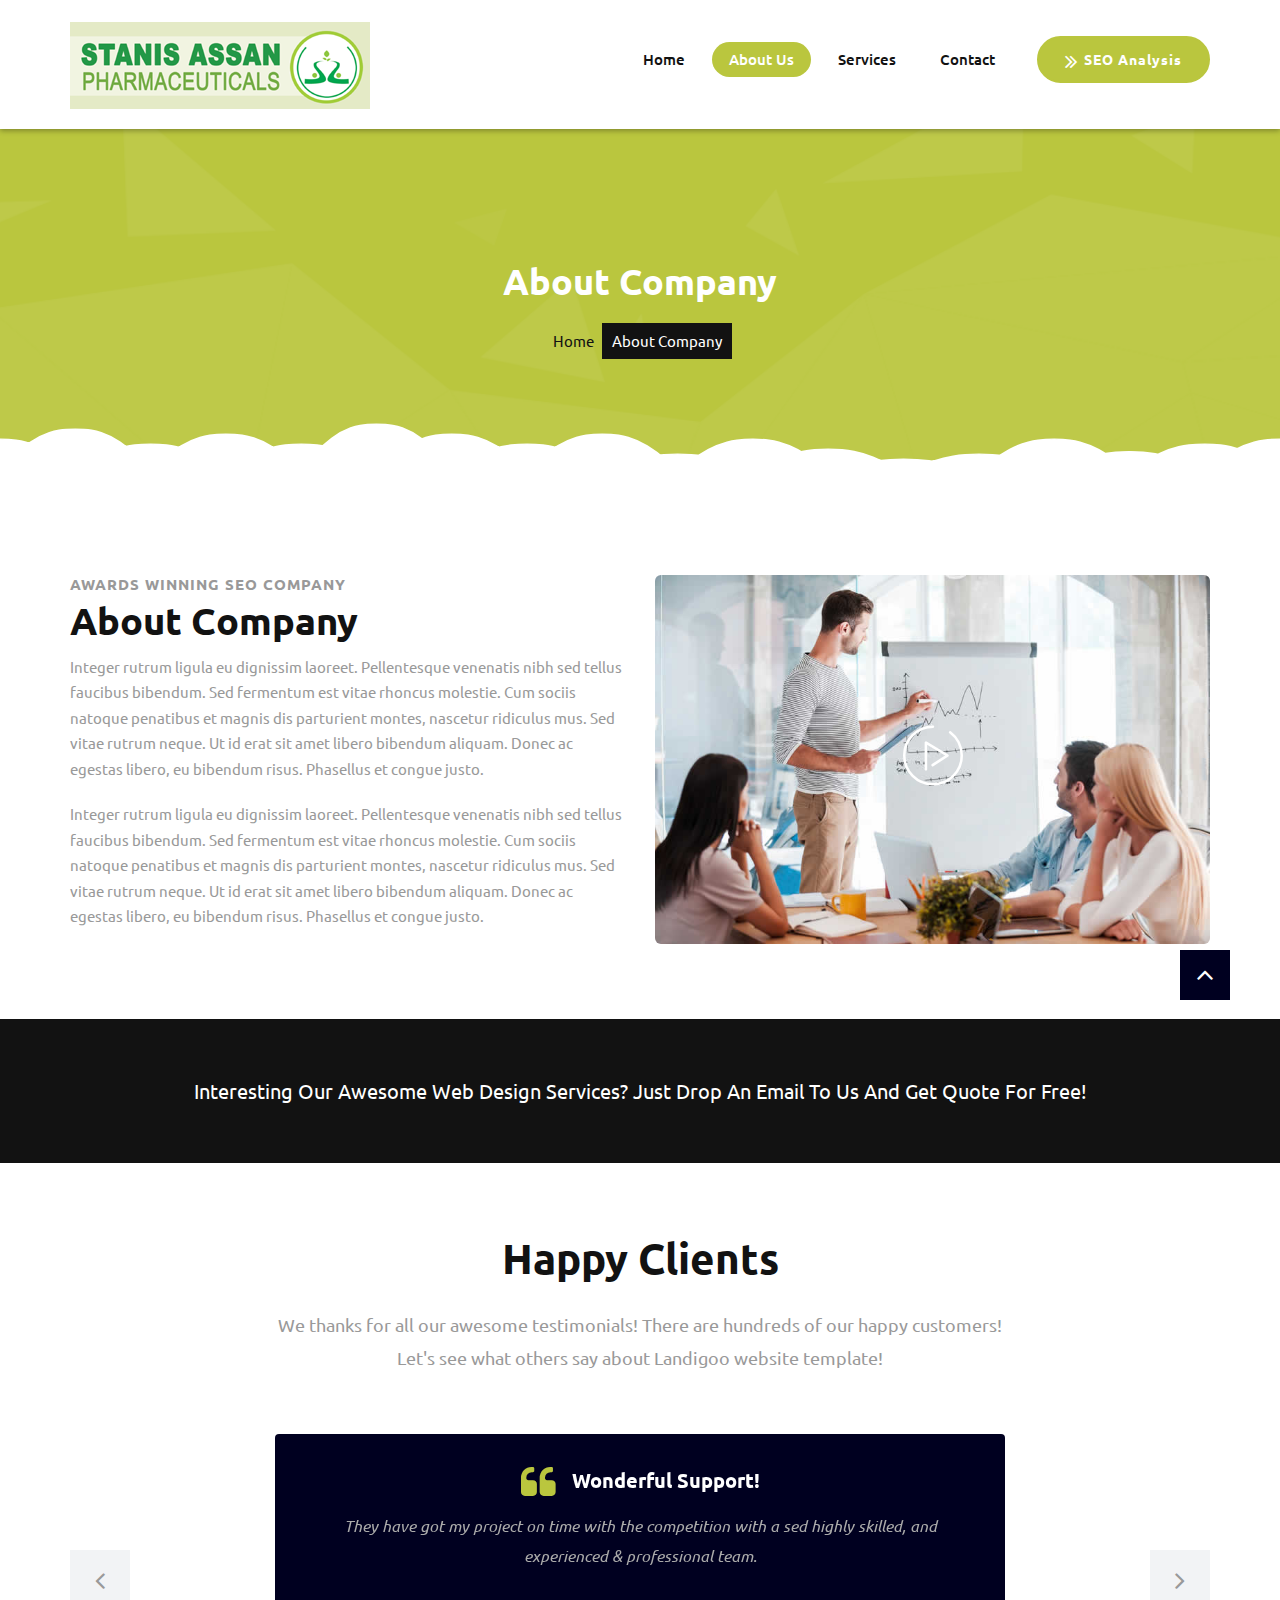
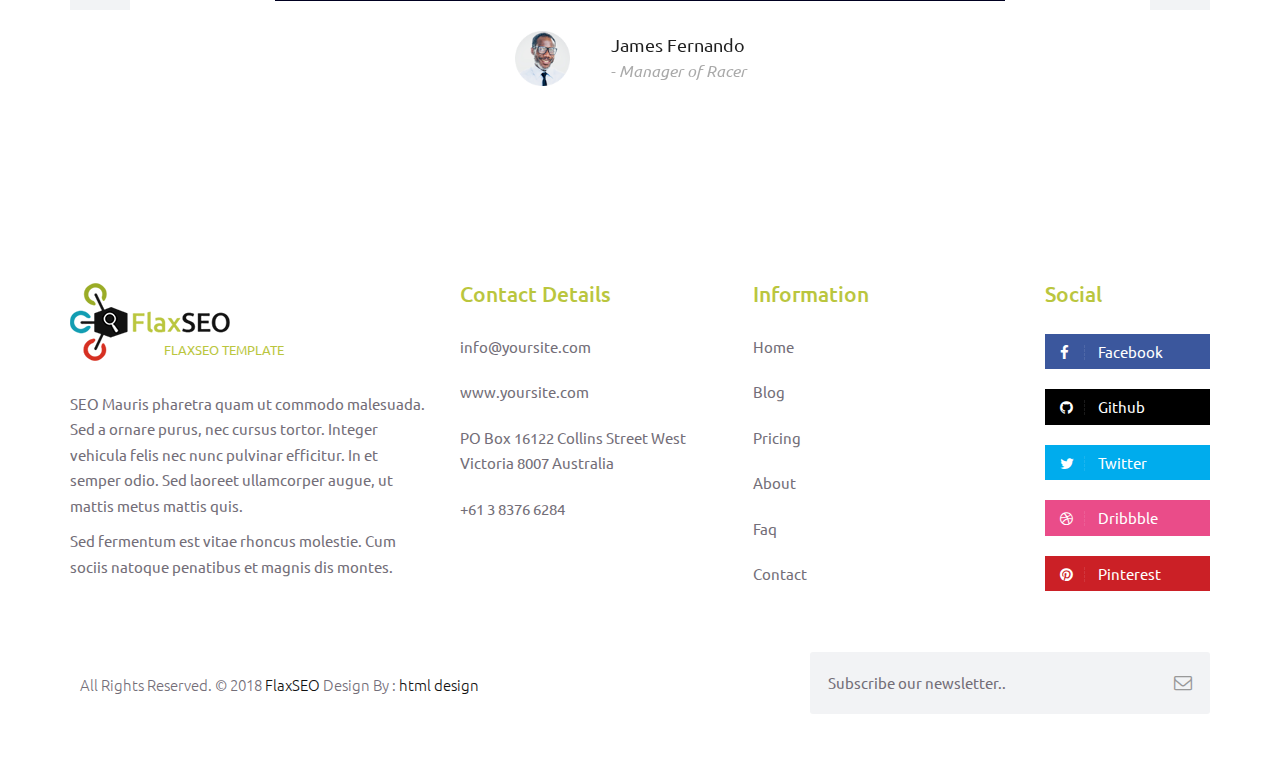
==== commit 6daf9575: "about page is updated" ====
--- a/stanis/about.html
+++ b/stanis/about.html
@@ -40,7 +40,7 @@
 <body class="seo_version">
 
 	<!-- LOADER -->
-	<div id="preloader">
+	<!-- <div id="preloader">
 		<div id="cupcake" class="box">
 			<span class="letter">L</span>
 			<div class="cupcakeCircle box">
@@ -54,7 +54,7 @@
 			<span class="letter box">N</span>
 			<span class="letter box">G</span>
 		</div>
-	</div>
+	</div> -->
 	<!-- END LOADER -->
 
     <header class="header header_style_01">
@@ -77,8 +77,8 @@
                         <li><a href="index.html">Home</a></li>
                         <li><a class="active" href="about.html">About Us </a></li>
                         <li><a href="services.html">Services</a></li>
-                        <li><a href="case-study.html">Case Study</a></li>
-                        <li><a href="pricing.html">Pricing</a></li>
+                        <!-- <li><a href="case-study.html">Case Study</a></li>
+                        <li><a href="pricing.html">Pricing</a></li> -->
                         <li><a href="contact.html">Contact</a></li>
                     </ul>
                 </div>
@@ -246,13 +246,13 @@
         </div><!-- end container -->
     </div><!-- end section -->
 
-    <div id="support" class="section db">
+  <!--   <div id="support" class="section db">
         <div class="container">
             <div class="section-title text-center">
-                <h3>Clients Logo</h3>
-            </div><!-- end title -->
-
-            <div class="row">
+                <h3>Clients Logo</h3> -->
+            <!-- </div> --><!-- end title -->
+
+            <!-- <div class="row">
                 <div id="logo-carousel" class="owl-carousel">
 					<div> <img src="uploads/logo_01.png" alt=""> </div>
 					<div> <img src="uploads/logo_02.png" alt=""> </div>
@@ -262,10 +262,10 @@
 					<div> <img src="uploads/logo_06.png" alt=""> </div>
 					<div> <img src="uploads/logo_01.png" alt=""> </div>
 					<div> <img src="uploads/logo_02.png" alt=""> </div>
-				</div>
-            </div><!-- end row -->
-        </div><!-- end container -->
-    </div><!-- end section -->
+				</div> -->
+           <!--  </div> --><!-- end row -->
+        <!-- </div> --><!-- end container -->
+   <!--  </div> --><!-- end section -->
 
     <svg id="clouds1" class="hidden-xs" xmlns="http://www.w3.org/2000/svg" version="1.1" width="100%" height="100" viewBox="0 0 85 100" preserveAspectRatio="none">
         <path d="M-5 100 Q 0 20 5 100 Z
--- a/stanis/css/versions.css
+++ b/stanis/css/versions.css
@@ -737,6 +737,7 @@
     display: block;
     font-size: 56px;
     font-weight: bold;
+	background-color:black;
 }
 
 body.seo_version .magnifier {
